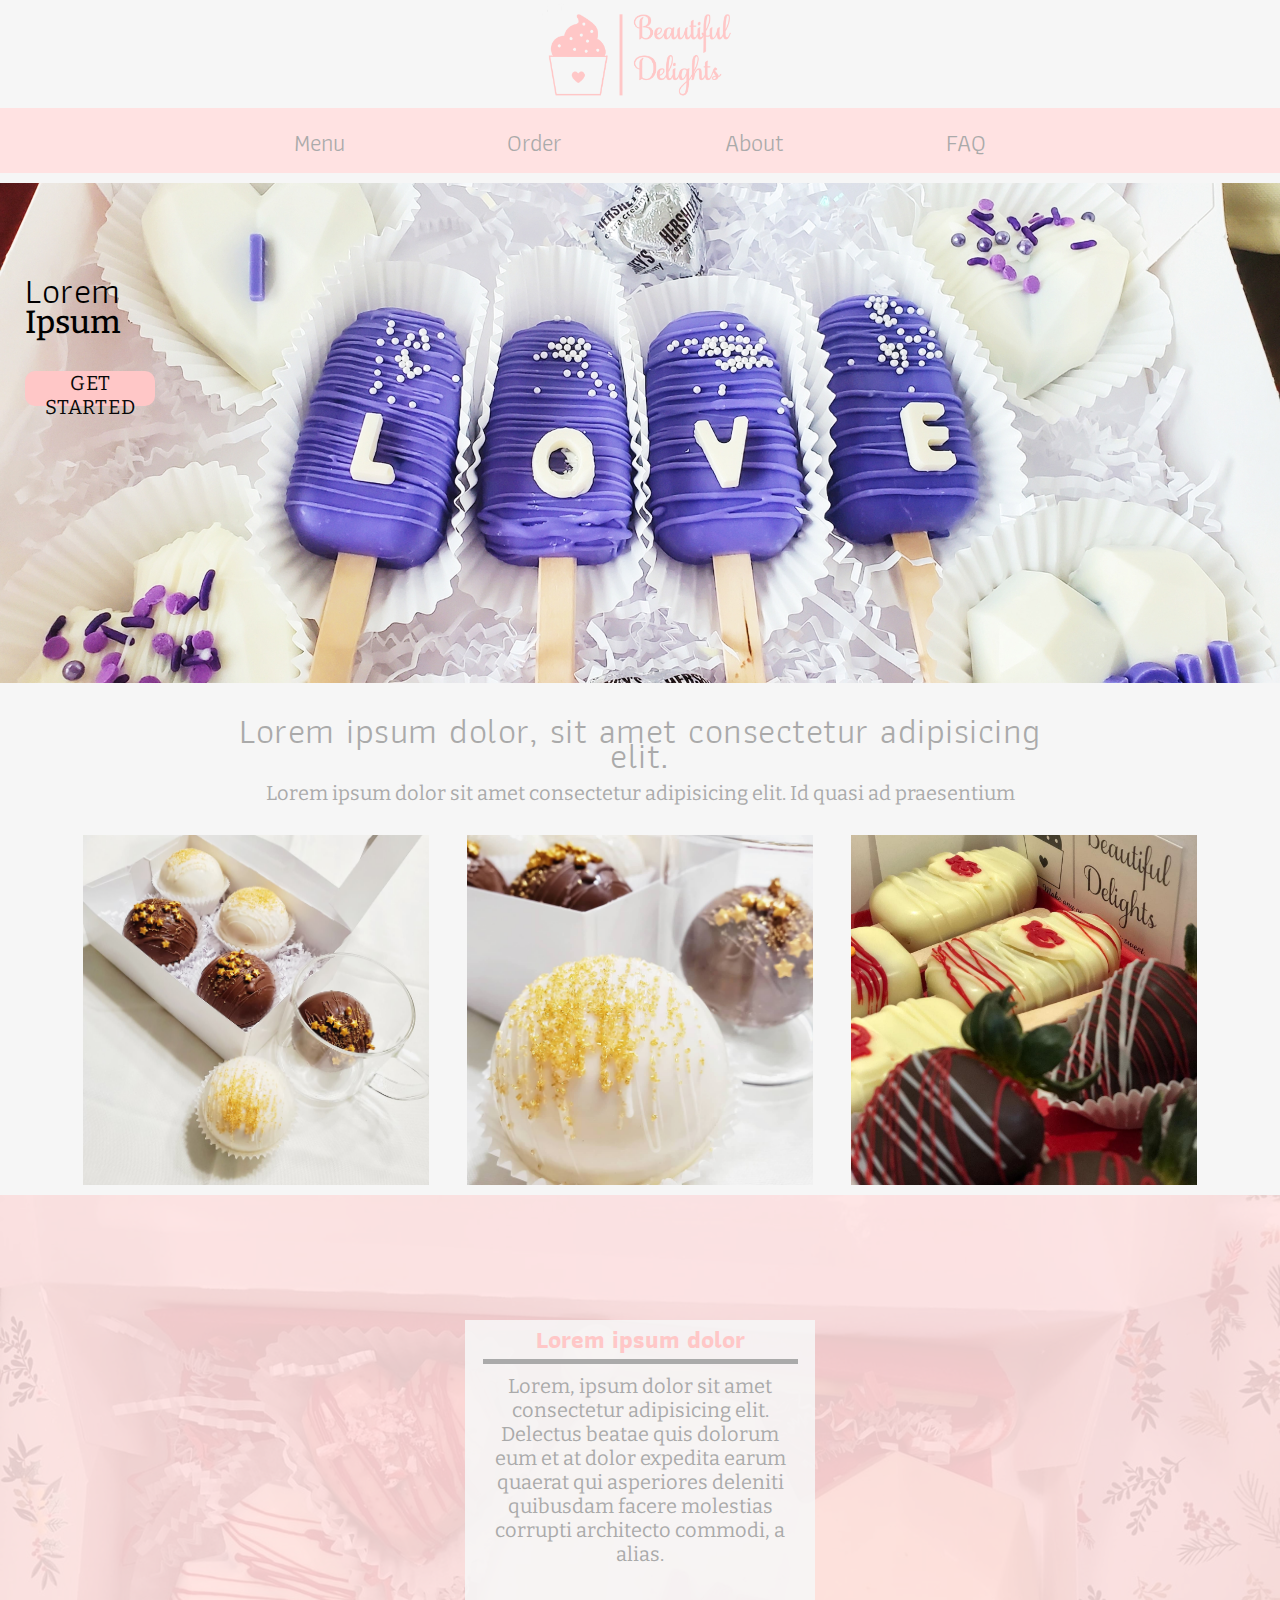
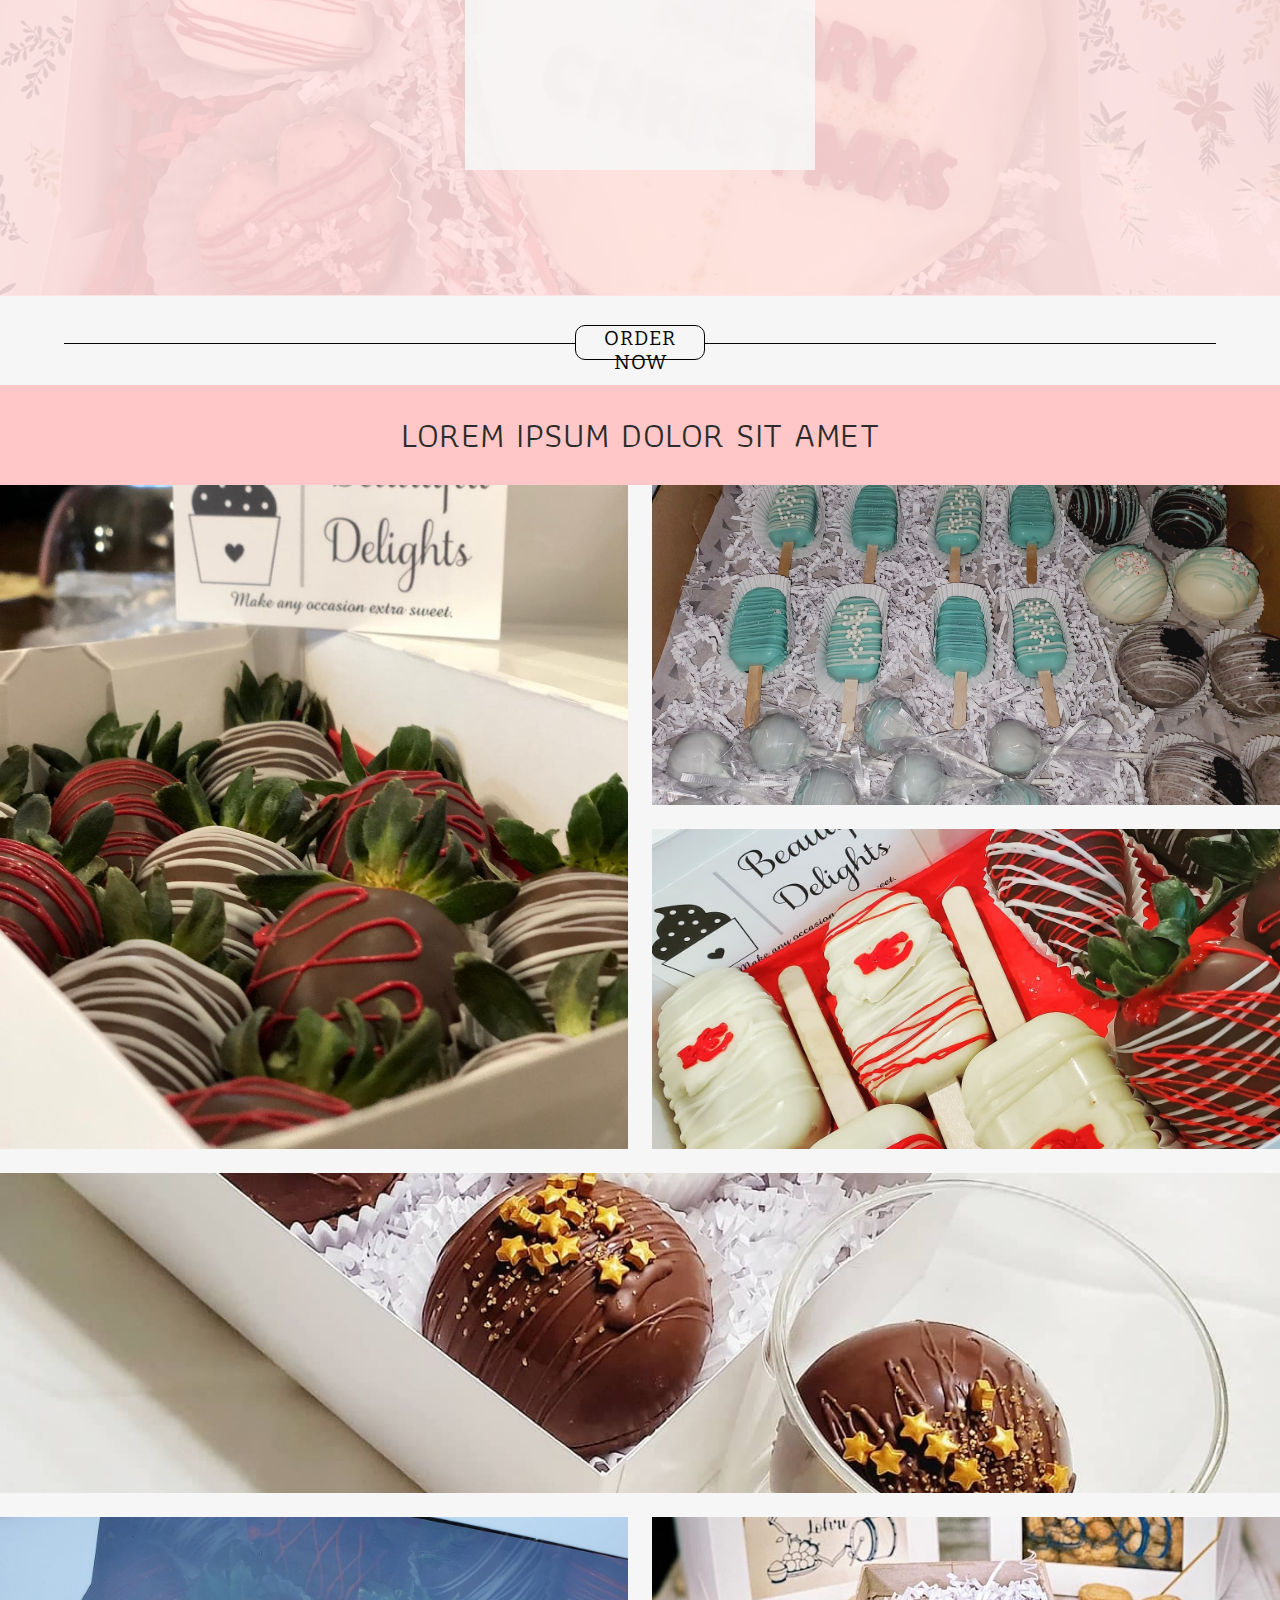
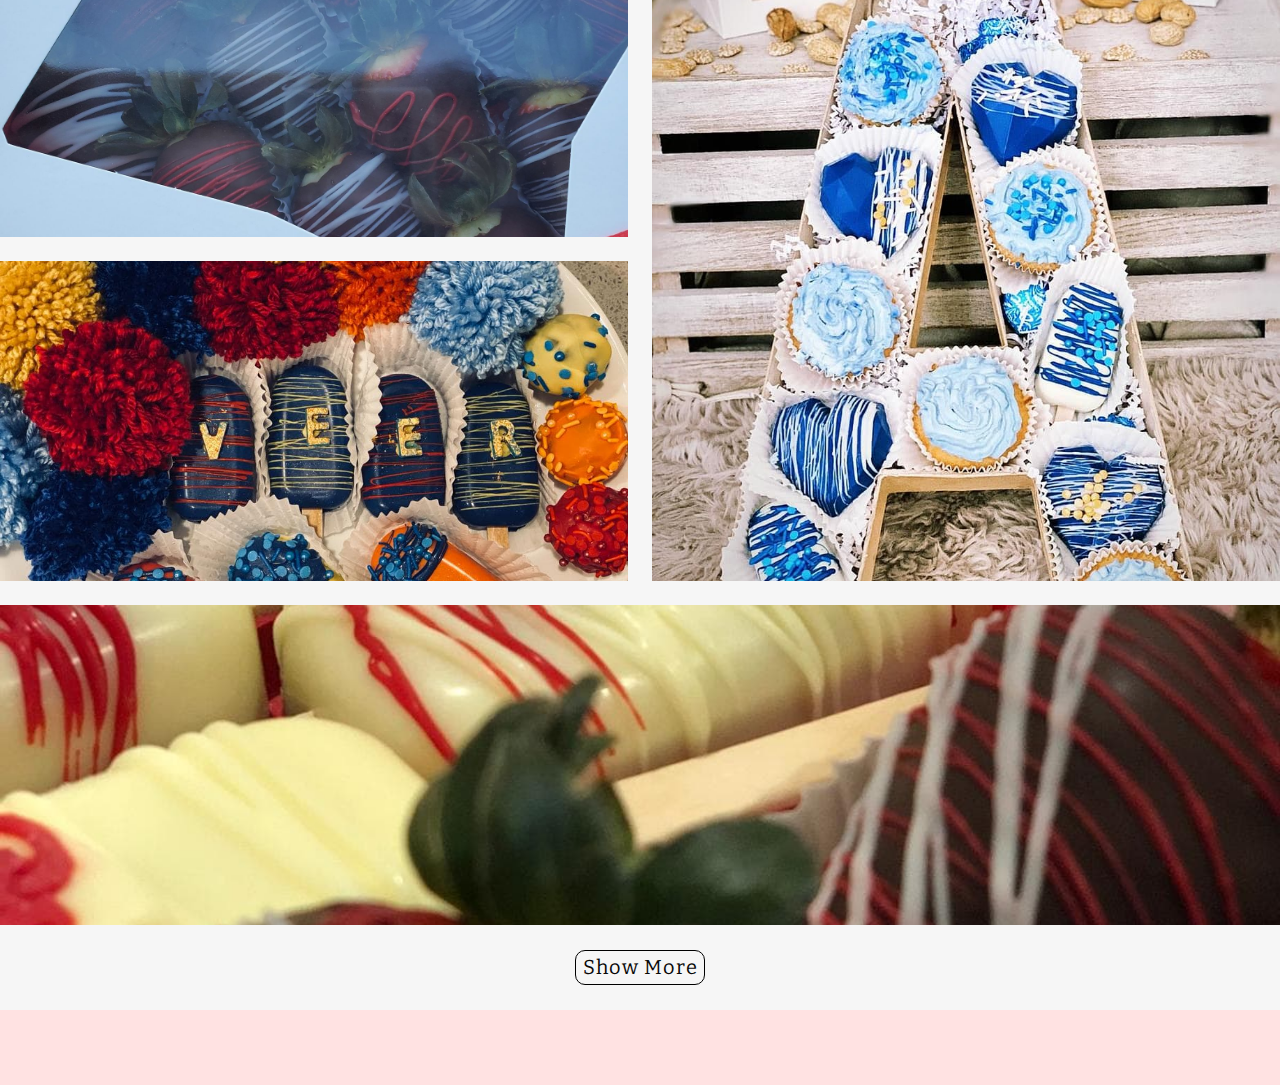
==== index.html @ 2992348a "gallery refactor" ====
<!DOCTYPE html>
<html lang="en">
<head>
    <meta charset="UTF-8">
    <meta http-equiv="X-UA-Compatible" content="IE=edge">
    <meta name="viewport" content="width=device-width, initial-scale=1.0">
    <link rel="preconnect" href="https://fonts.gstatic.com">
    <link
        href="https://fonts.googleapis.com/css2?family=Athiti:wght@300;400;500&family=Bitter:wght@300;400;500&display=swap"
        rel="stylesheet">
    <link rel="stylesheet" href="https://use.fontawesome.com/releases/v5.15.2/css/all.css"
        integrity="sha384-vSIIfh2YWi9wW0r9iZe7RJPrKwp6bG+s9QZMoITbCckVJqGCCRhc+ccxNcdpHuYu" crossorigin="anonymous">
    <link rel="stylesheet" href="style.css">
    <title>Beatiful Delights</title>
</head>
<body>
    <div class="container">
        <div class="nav">
            <div class="logo">
                <img class="logo_img" src="img/logo.png" alt="">
            </div>
            <ul class="menu_list">
                <li class="item"><i class="fas fa-home"></i></li>
                <li class="item"><a href="#">Menu</a></li>
                <li class="item"><a href="#">Order</a></li>
                <li class="item"><a href="#">About</a></li>
                <li class="item"><a href="#">FAQ</a></li>
                <li class="item"><a href="#"><i class="fab fa-instagram"></i></a></li>               
            </ul>
            <div class="hamburger_btn">
                <div class="top_line"></div>
                <div class="middle_line"></div>
                <div class="bottom_line"></div>
            </div>
        </div>
        <div class="showcase">
            <h3>Lorem</h3>
            <h1>Ipsum</h1>
            <div class="btn"> <p> GET STARTED</p></div>
        </div>

        <div class="main_page">
            <div class="head"><h3>Lorem ipsum dolor, sit amet consectetur adipisicing elit. </h3></div>
            <div class="content"><p>Lorem ipsum dolor sit amet consectetur adipisicing elit. Id quasi ad praesentium </p></div>
            
            
        </div>

        <div class="thumbnails">
            <div class="left"></div>
            <div class="center"></div>
            <div class="right"></div>
        </div>
        <div class="reviews">
            <div class="color_bkg">
                <div class="card">
                    <h2>Lorem ipsum dolor </h2>
                    <div class="line"></div>
                    <p>Lorem, ipsum dolor sit amet consectetur adipisicing elit. Delectus beatae quis dolorum eum et at dolor expedita earum quaerat qui asperiores deleniti quibusdam facere molestias corrupti architecto commodi, a alias.</p>
                </div>
            </div>
        </div>
        <div class="order">
            <div class="btn"><p>ORDER NOW</p></div>
            <div class="line_2"></div>
        </div>
        <div class="followme">
            <h3>LOREM IPSUM DOLOR SIT AMET</h3>
        </div>

        <div class="gallery">

            <a href="/img/BD_img11.jpg" class="img-1" target="blank" >
                
            </a>
            <a href="/img/BD_img12.jpg" class="img-2" target="blank" >
                
            </a>
            <a href="/img/BD_img13.jpg" class="img-3" target="blank" >
                
            </a>
            <a href="/img/BD_img14.jpg" class="img-4" target="blank" >
                
            </a>
            <a href="/img/BD_img15.jpg" class="img-5" target="blank" >
                
            </a>
            <a href="/img/BD_img16.jpg" class="img-6" target="blank" >
                
            </a>
            <a href="/img/BD_img17.jpg" class="img-7" target="blank" >
                
            </a>
            <a href="/img/BD_img18.jpg" class="img-8" target="blank" >
                
            </a>
            <!-- <img class="img-container" src="./img/BD_img11.jpg" alt="">
            <img class="img-container" src="./img/BD_img12.jpg" alt="">
            <img class="img-container" src="./img/BD_img13.jpg" alt="">
            <img class="img-container" src="./img/BD_img14.jpg" alt="">
            <img class="img-container" src="./img/BD_img15.jpg" alt="">
            <img class="img-container" src="./img/BD_img16.jpg" alt="">
            <img class="img-container" src="./img/BD_img17.jpg" alt="">
            <img class="img-container" src="./img/BD_img18.jpg" alt=""> -->

            
        </div>

        <div class="show">
            <div class="btn">
                <p>Show More</p>
            </div>
        </div>

        <div class="footer">
            <div class="footer_wrap">
                <p><i class="fab fa-instagram"></i></p>
                <p><i class="fab fa-facebook-f"></i></p>
                <p><i class="fas fa-mobile-alt"></i></p>
                <p><i class="far fa-envelope"></i></p>

            </div>
            
        </div>
        
    </div>
    <script src="app.js"></script>
</body>
</html>
---- style.css ----
/* color palet #f6f6f6 #ffe2e2 #ffc7c7 #AAAAAA */

* {
  padding: 0;
  margin: 0;
  box-sizing: border-box;
  font-family: "Athiti", sans-serif;
}
body {
  overflow-y: auto;
}
h3 {
  font-weight: 400;
  font-size: 1.25em;
  line-height: 25px;
  color: #aaaaaa;
  letter-spacing: 0.5px;
}
p {
  font-family: "Bitter", serif;
  margin: 5px;
  font-size: 0.9em;
  color: #aaaaaa;
}
i {
  font-size: 1.5em;
}
.container {
  display: flex;
  width: 100%;
  /* height: 100vh; */
  flex-direction: column;
  background: #f6f6f6;
}

.logo {
  /* background: #aaaaaa; */
  display: flex;
  justify-items: center;
  align-items: center;
}
.logo .logo_img {
  width: 50%;
  margin: auto;
}

.menu_list {
  display: flex;
  position: fixed;
  flex-direction: column;
  z-index: 99;
  top: 0;
  width: 100%;
  height: 100vh;
  background-color: #ffe2e2;
  align-items: center;
  padding: 50px;
  transform: translateY(-100%);
  transition: all 0.5s ease-in-out;
}

.menu_list.active {
  transform: translateY(0);
}
.item {
  margin: auto;
  list-style: none;
  font-size: 2em;
}

.item a {
  text-decoration: none;
  color: #aaaaaa;
}
.hamburger_btn {
  position: absolute;
  z-index: 100;
  top: 35px;
  right: 10px;
}

.hamburger_btn div {
  width: 25px;
  height: 2px;
  background: #ffc7c7;
  margin: 5px;
  transition: all 0.5s ease-in-out;
}

/* burger button animation */

.hamburger_btn.open .middle_line {
  transform: translateX(-25px);
  background-color: transparent;
}

.hamburger_btn.open .top_line {
  transform: rotate(45deg) translate(10px);
}

.hamburger_btn.open .bottom_line {
  transform: rotate(-45deg) translate(10px);
}
.showcase {
  background: url(./img/MYXJ_20210127130048840_save.jpg) no-repeat center
    center/cover;
  height: 250px;
  margin-top: 10px;
  padding-left: 25px;
  padding-top: 95px;
}

.showcase h3 {
  color: black;
}
.showcase h1 {
  font-family: "Bitter", serif;
  font-weight: 500;
}

.btn {
  display: flex;
  align-items: center;
  justify-items: center;
  background: #ffc7c7;
  width: 130px;
  height: 35px;
  text-align: center;
  margin-top: 30px;
  border-radius: 10px;
}

.btn p {
  margin: auto;
  color: #080808;
  letter-spacing: 1px;
}
.head {
  margin: auto;
  margin-top: 25px;
}

.content {
  margin: 5px auto;
  /* margin-bottom: 7.5px; */
}
.main_page {
  color: #ffe2e2;
  text-align: center;
  width: 90%;
  display: flex;
  flex-direction: column;
  margin: 10px auto;
}
.thumbnails {
  display: flex;
  width: 90%;
  margin: 10px auto;
}

.thumbnails div {
  width: 100px;
  height: 100px;
  /* background: black; */
  margin: auto;
}

.thumbnails .left {
  background: url(./img/BD_img21.jpg) no-repeat center center/cover;
}
.thumbnails .center {
  background: url(./img/BD_img22.jpg) no-repeat center center/cover;
}
.thumbnails .right {
  background: url(./img/BD_img18.jpg) no-repeat center center/cover;
}

.reviews {
  background: url(./img/BD_img9.jpg) no-repeat center center/cover;
  width: 100%;
  height: 45vh;
  /* position: absolute; */
  /* top: 600px; */
}
.color_bkg {
  background: #ffe2e2e3;
  height: 45vh;
  /* position: absolute; */
  display: flex;
  align-items: center;
  justify-items: center;
}

.card {
  background: #f6f6f6e3;
  text-align: center;
  width: 60%;
  margin: auto;
  color: #ffc7c7;
}
.card p {
  color: #aaaaaa;
  width: 85%;
  margin: 10px auto;
}

.line {
  margin: auto;
  background: #aaaaaa;
  height: 5px;
  width: 90%;
}

.order {
  display: flex;
  flex-direction: column;
  align-items: center;
  justify-items: center;
}

.order .btn {
  background-color: #f6f6f6;
  border: solid 1.5px;
  margin-bottom: 25px;
  z-index: 1;
}

.line_2 {
  height: 1.5px;
  width: 90%;
  background-color: #080808;
  position: absolute;
  margin-top: 48px;
}

.followme {
  background: #ffc7c7;
  height: 100px;
  display: flex;
  align-items: center;
}

.followme h3 {
  color: #2c2c2c;
  margin: auto;
}

.gallery {
  display: grid;
  grid-template-columns: 1fr 1fr 1fr 1fr;
  grid-template-rows: auto;
  grid-template-areas:
    "img-1 img-1 img-2 img-2"
    "img-1 img-1 img-3 img-3"
    "img-4 img-4 img-4 img-4"
    "img-5 img-5 img-6 img-6"
    "img-7 img-7 img-6 img-6"
    "img-8 img-8 img-8 img-8";
  grid-gap: 1.5rem;
}
.gallery a {
  width: 100%;
  height: 20rem;
  background-position: center;
  background-repeat: no-repeat;
  background-size: cover;
  position: relative;
  display: flex;
  align-items: center;
  text-decoration: none;
  color: #ffe2e2;
}
.gallery a i {
  /* color: rgba(255, 255, 255, 0.6); */
  font-size: 3rem;
  position: relative;
  z-index: 100;
  padding: 1rem 3rem;
}

.img-1 {
  grid-area: img-1;
  background-image: url(/img/BD_img11.jpg);
  min-height: 41.5rem;
}
.img-2 {
  grid-area: img-2;
  background-image: url(/img/BD_img12.jpg);
}
.img-3 {
  grid-area: img-3;
  background-image: url(/img/BD_img13.jpg);
}
.img-4 {
  grid-area: img-4;
  background-image: url(/img/BD_img14.jpg);
}
.img-5 {
  grid-area: img-5;
  background-image: url(/img/BD_img15.jpg);
}
.img-6 {
  grid-area: img-6;
  background-image: url(/img/BD_img16.jpg);
  min-height: 41.5rem;
}
.img-7 {
  grid-area: img-7;
  background-image: url(/img/BD_img17.jpg);
}
.img-8 {
  grid-area: img-8;
  background-image: url(/img/BD_img18.jpg);
}

.show {
  display: flex;
}

.show .btn {
  margin: 25px auto;
  background-color: #f6f6f6;
  border: solid 1.5px;
  margin-bottom: 25px;
  z-index: 1;
}

.footer {
  background: #ffe2e2;
  height: 75px;
}

.footer_wrap {
  display: flex;
  justify-content: space-around;
  width: 50%;
  margin: 15px auto;
}

@media (min-width: 768px) {
  h3 {
    font-size: 2.245em;
  }
  p {
    font-size: 1.25em;
  }
  .hamburger_btn {
    display: none;
  }
  .menu_list {
    position: relative;
    flex-direction: row;
    transform: none;
    height: 15px;
    padding-top: 15px;
  }
  .item {
    font-size: 1.5em;
  }
  .showcase {
    height: 500px;
  }

  .showcase .btn {
    margin-bottom: 100px;
  }

  .head {
    width: 75%;
  }
  .content {
    width: 75%;
    margin-top: 7.5px;
  }

  .logo .logo_img {
    width: 200px;
  }

  .thumbnails div {
    width: 30%;
    height: 350px;
  }

  .card {
    width: 350px;
    height: 450px;
  }

  .reviews {
    height: 700px;
  }
  .color_bkg {
    height: 701px;
  }
  .gallery > * {
    flex: 1 1 33%;
  }
}
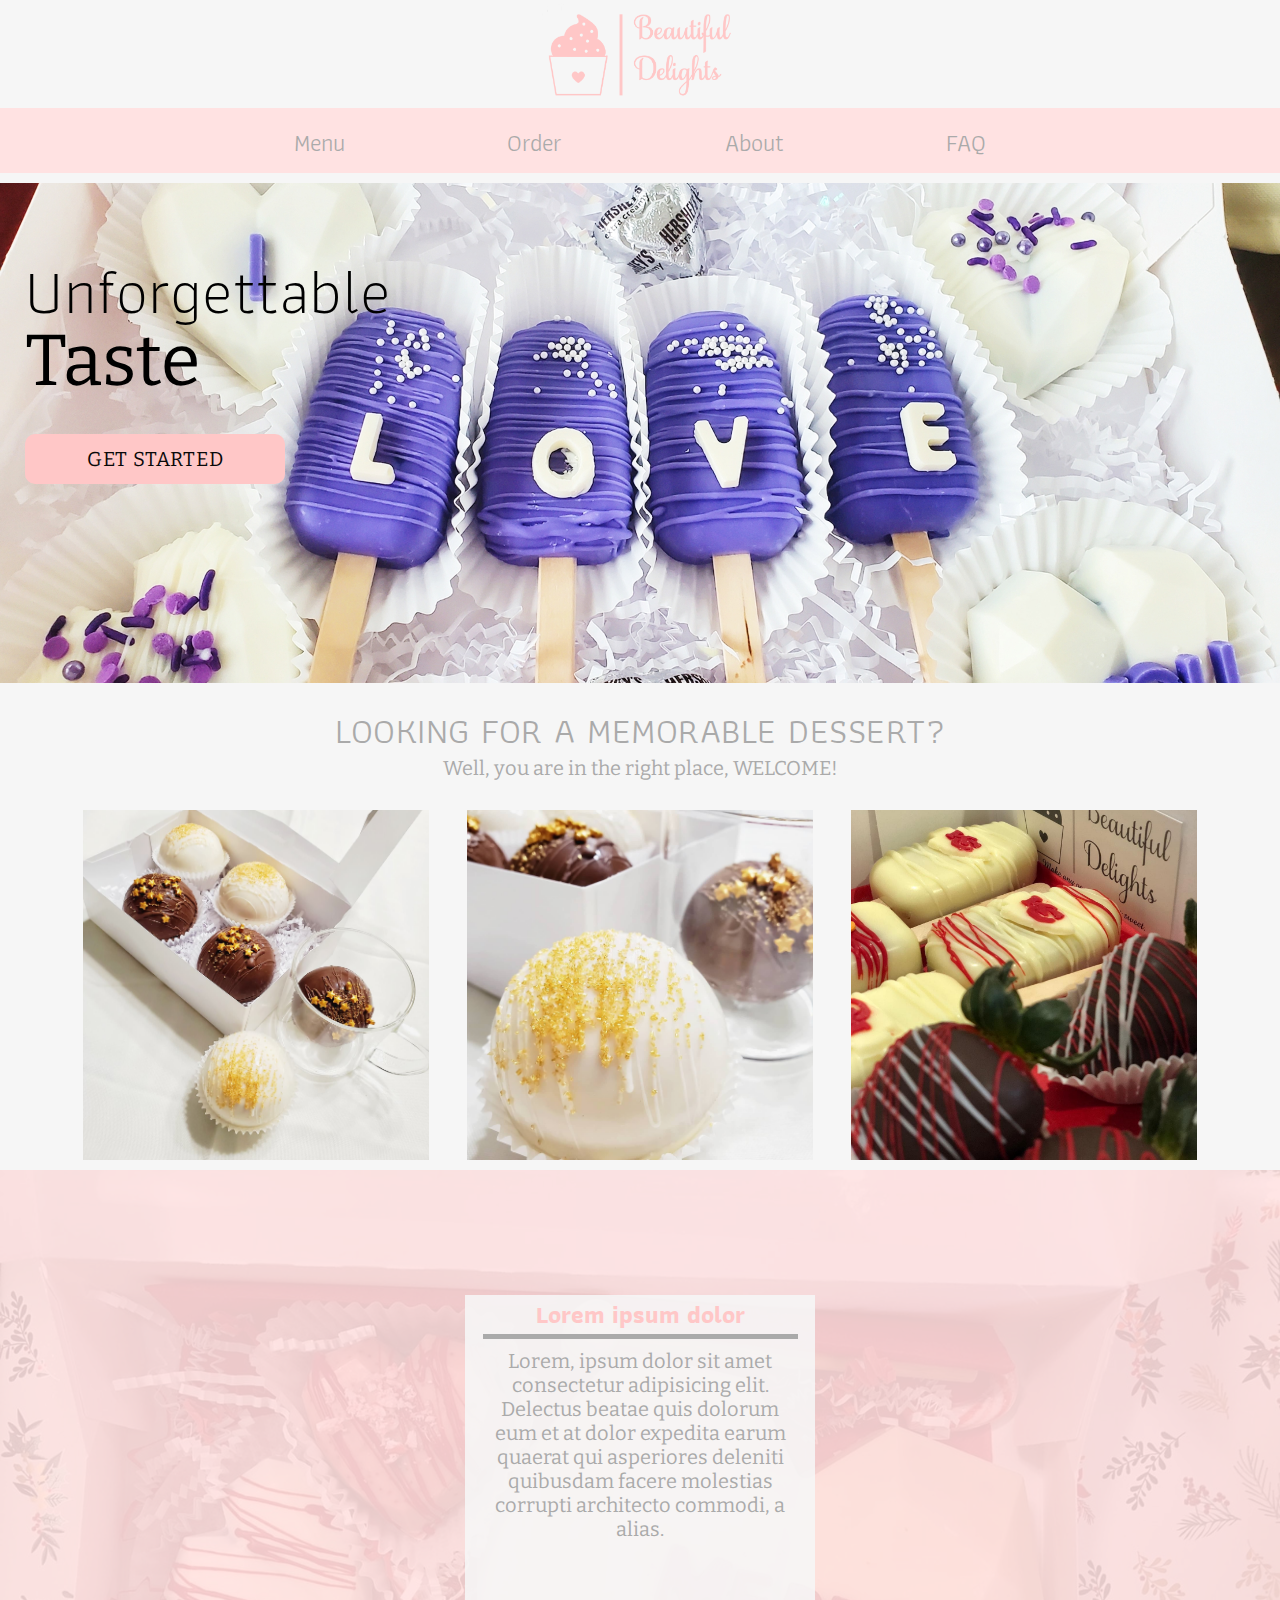
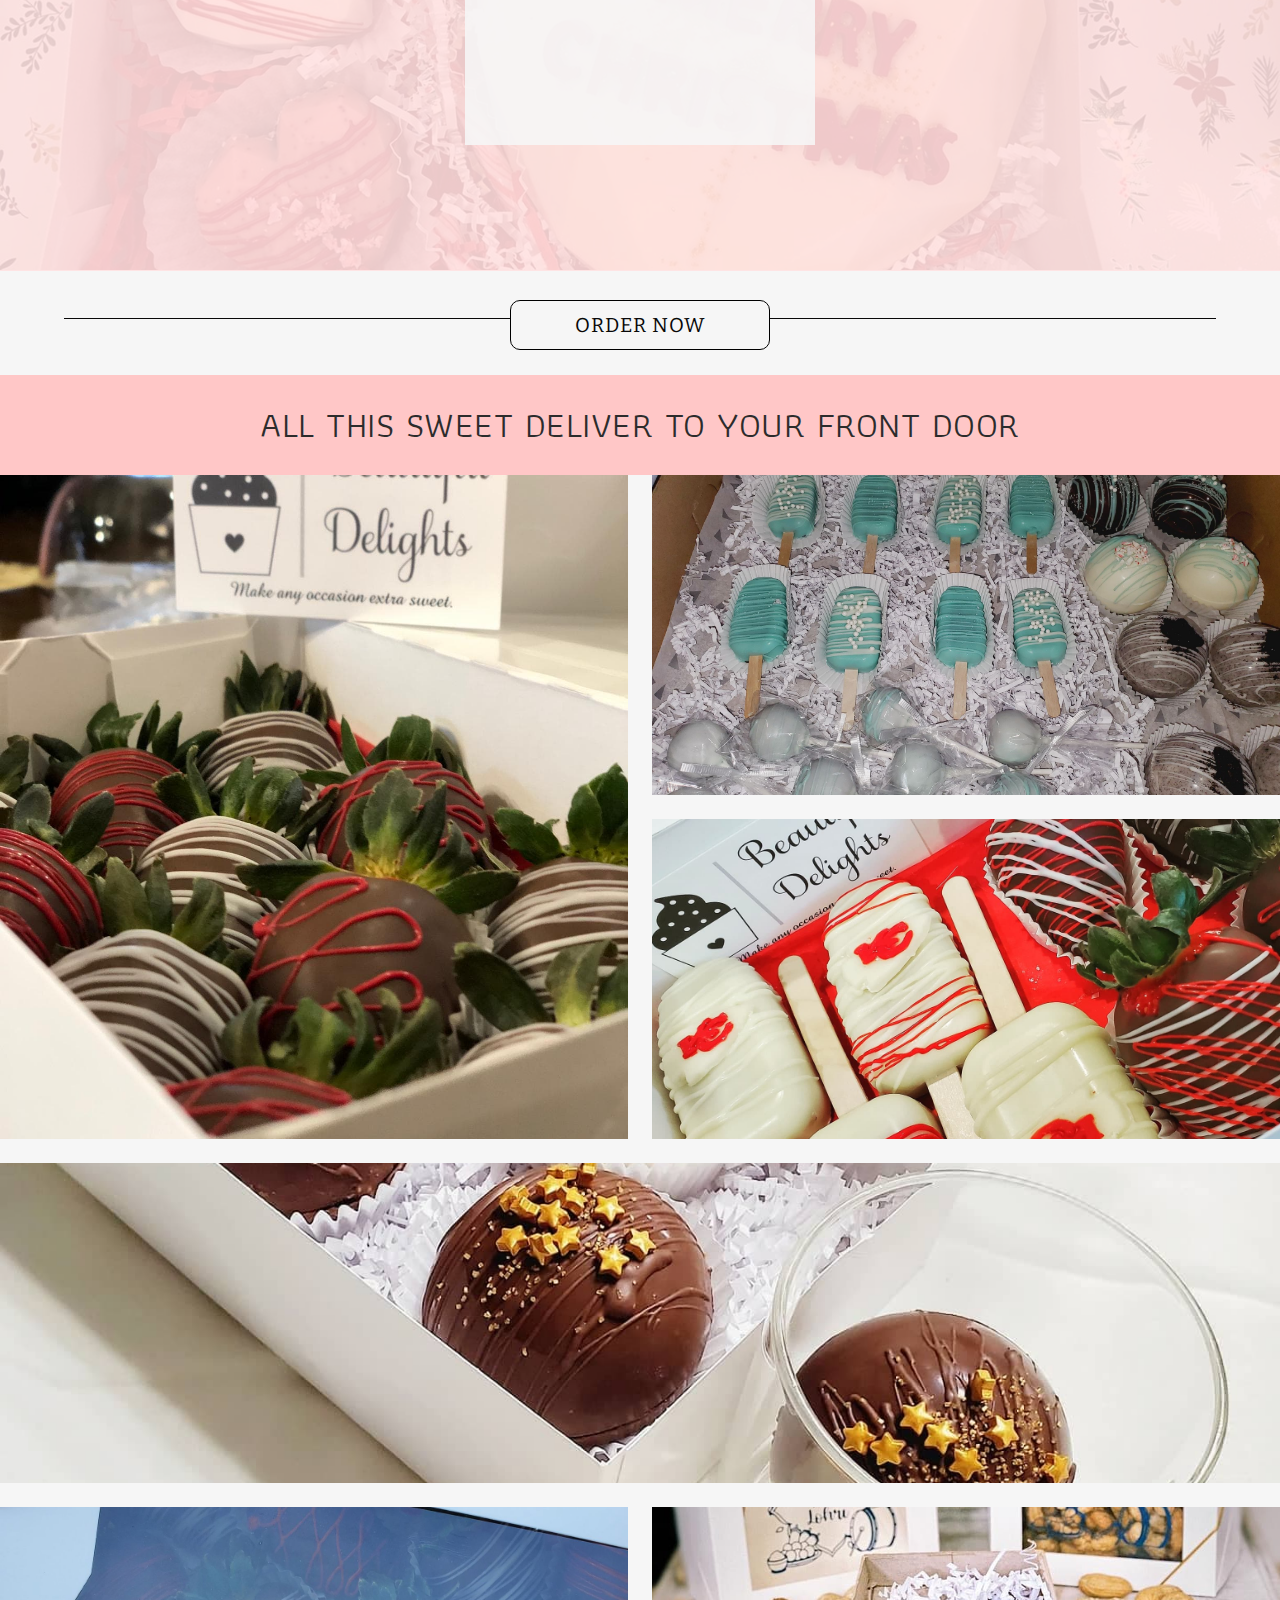
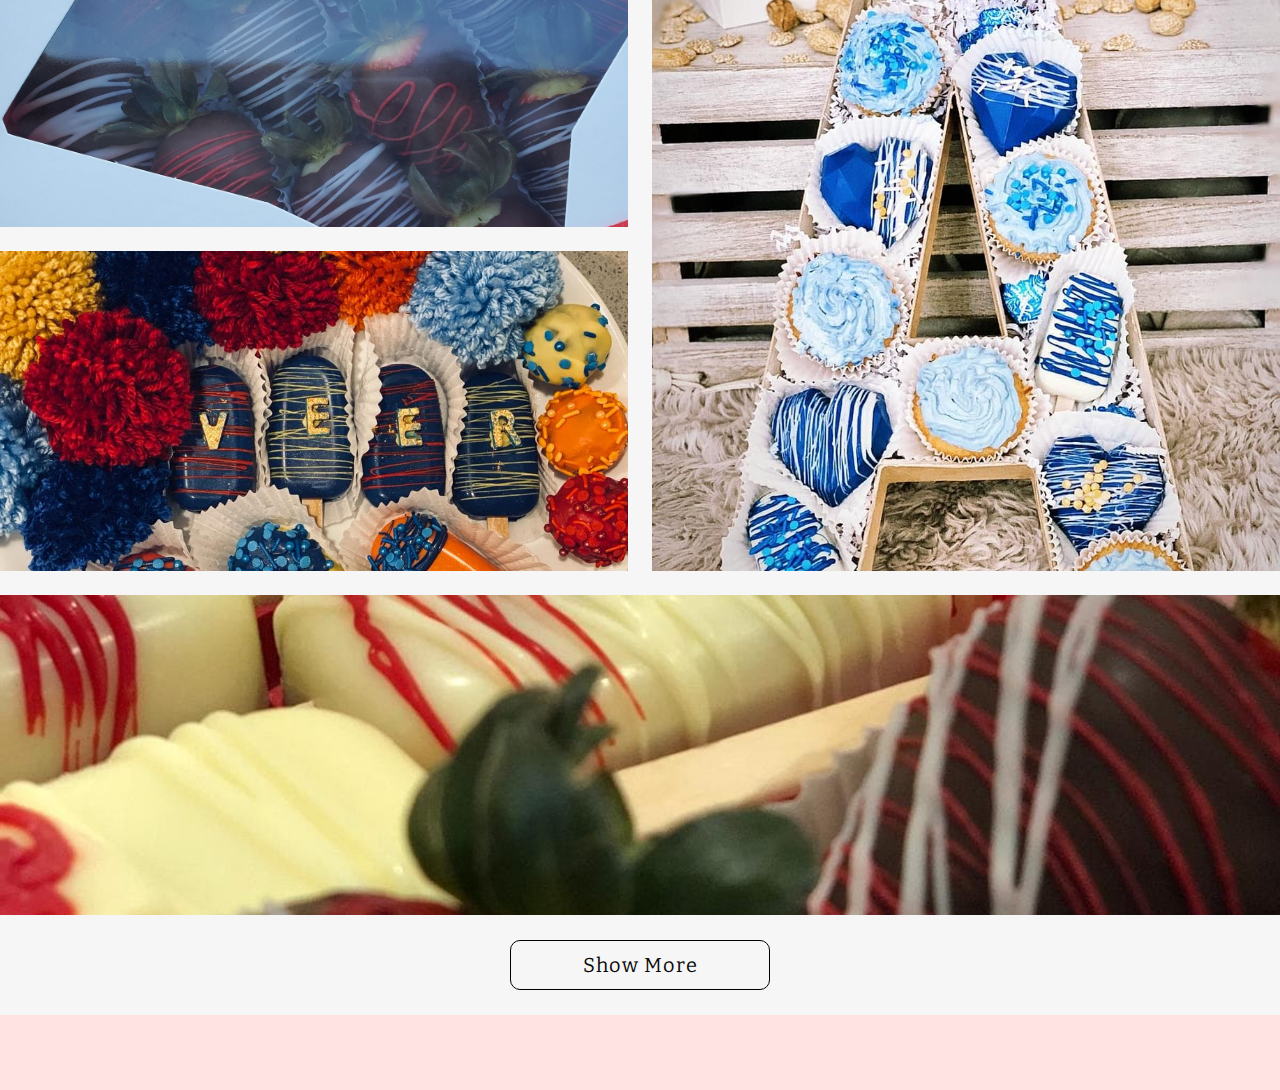
==== commit 12802522: "minor changes" ====
--- a/index.html
+++ b/index.html
@@ -34,14 +34,14 @@
             </div>
         </div>
         <div class="showcase">
-            <h3>Lorem</h3>
-            <h1>Ipsum</h1>
+            <h3>Unforgettable</h3>
+            <h1>Taste</h1>
             <div class="btn"> <p> GET STARTED</p></div>
         </div>
 
         <div class="main_page">
-            <div class="head"><h3>Lorem ipsum dolor, sit amet consectetur adipisicing elit. </h3></div>
-            <div class="content"><p>Lorem ipsum dolor sit amet consectetur adipisicing elit. Id quasi ad praesentium </p></div>
+            <div class="head"><h3>LOOKING FOR A MEMORABLE DESSERT?</h3></div>
+            <div class="content"><p>Well, you are in the right place, WELCOME! </p></div>
             
             
         </div>
@@ -65,7 +65,7 @@
             <div class="line_2"></div>
         </div>
         <div class="followme">
-            <h3>LOREM IPSUM DOLOR SIT AMET</h3>
+            <h3>ALL THIS SWEET DELIVER TO YOUR FRONT DOOR</h3>
         </div>
 
         <div class="gallery">
--- a/style.css
+++ b/style.css
@@ -128,6 +128,7 @@
   text-align: center;
   margin-top: 30px;
   border-radius: 10px;
+  cursor: pointer;
 }
 
 .btn p {
@@ -396,4 +397,17 @@
   .gallery > * {
     flex: 1 1 33%;
   }
-}
+  .showcase h3 {
+    font-size: 4em;
+    margin-bottom: 15px;
+    font-weight: 300;
+  }
+  .showcase h1 {
+    font-size: 4.5em;
+    font-weight: 400;
+  }
+  .btn {
+    width: 260px;
+    height: 50px;
+  }
+}
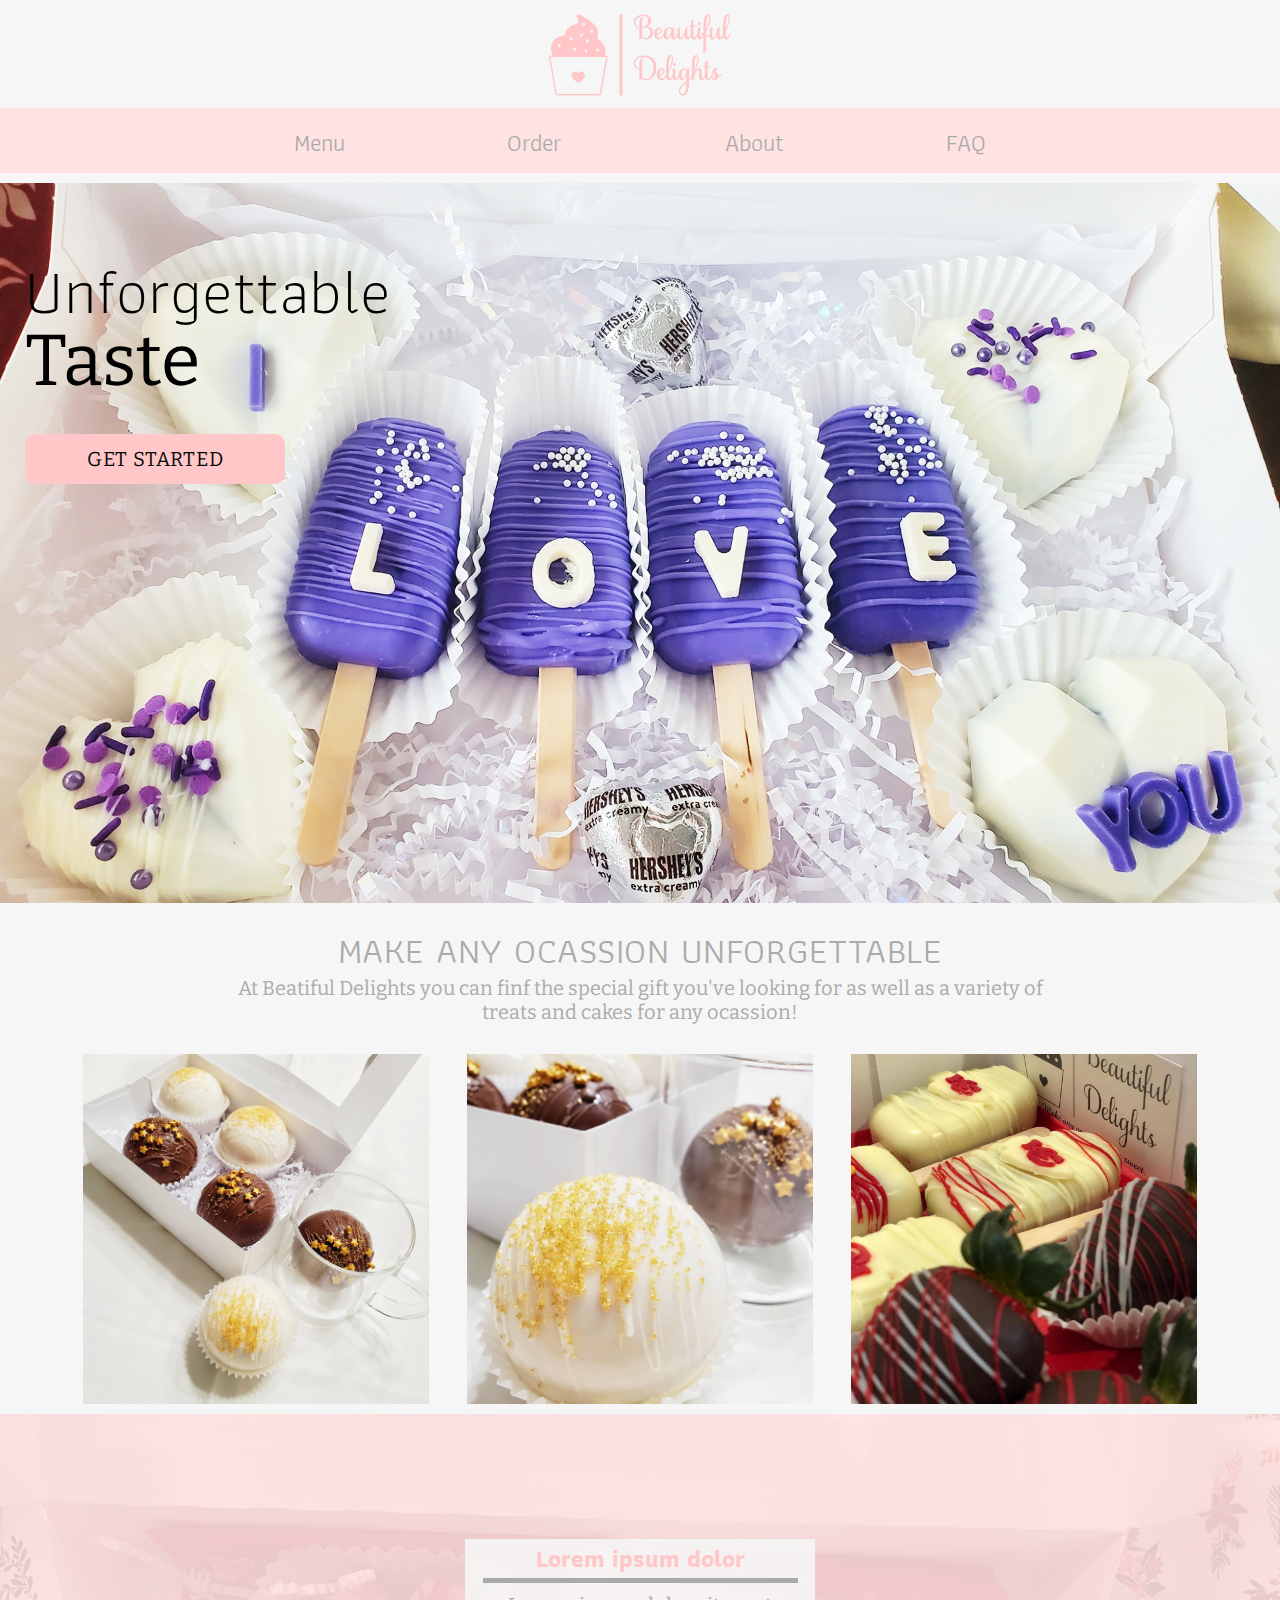
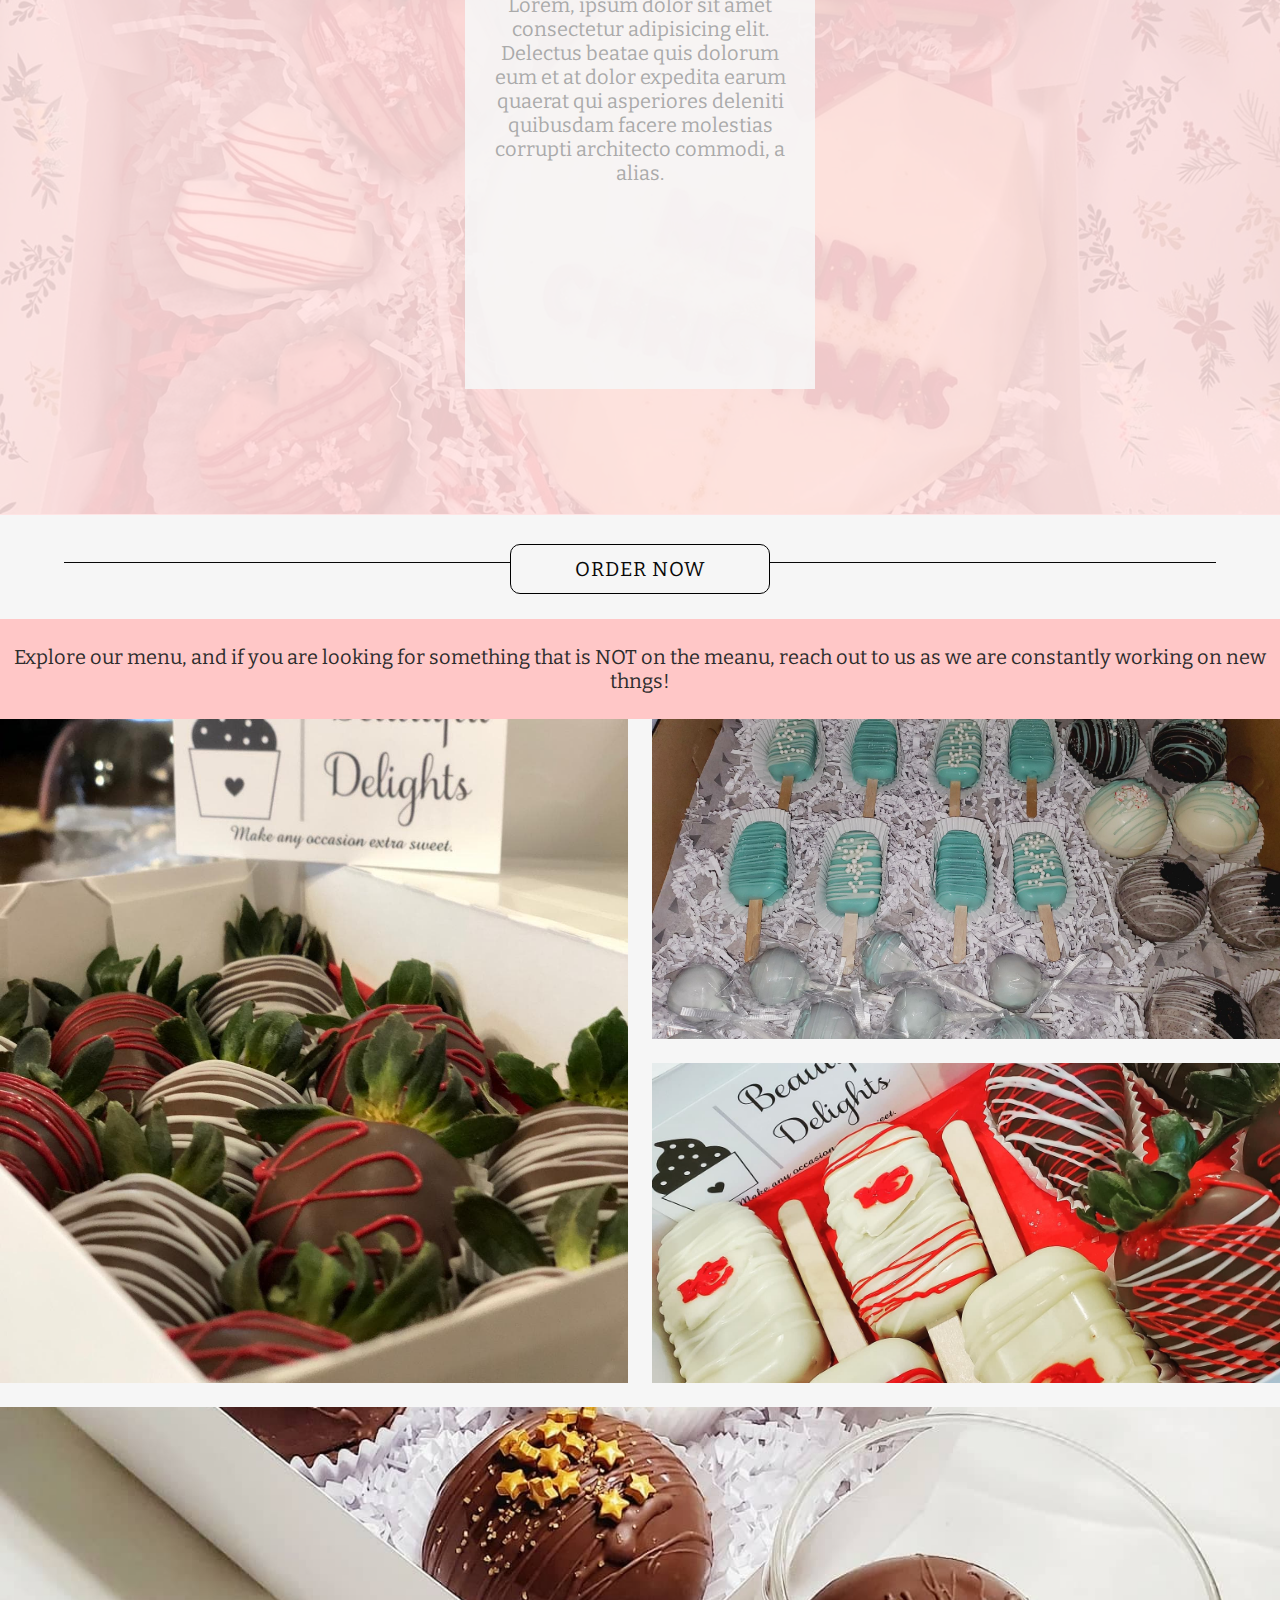
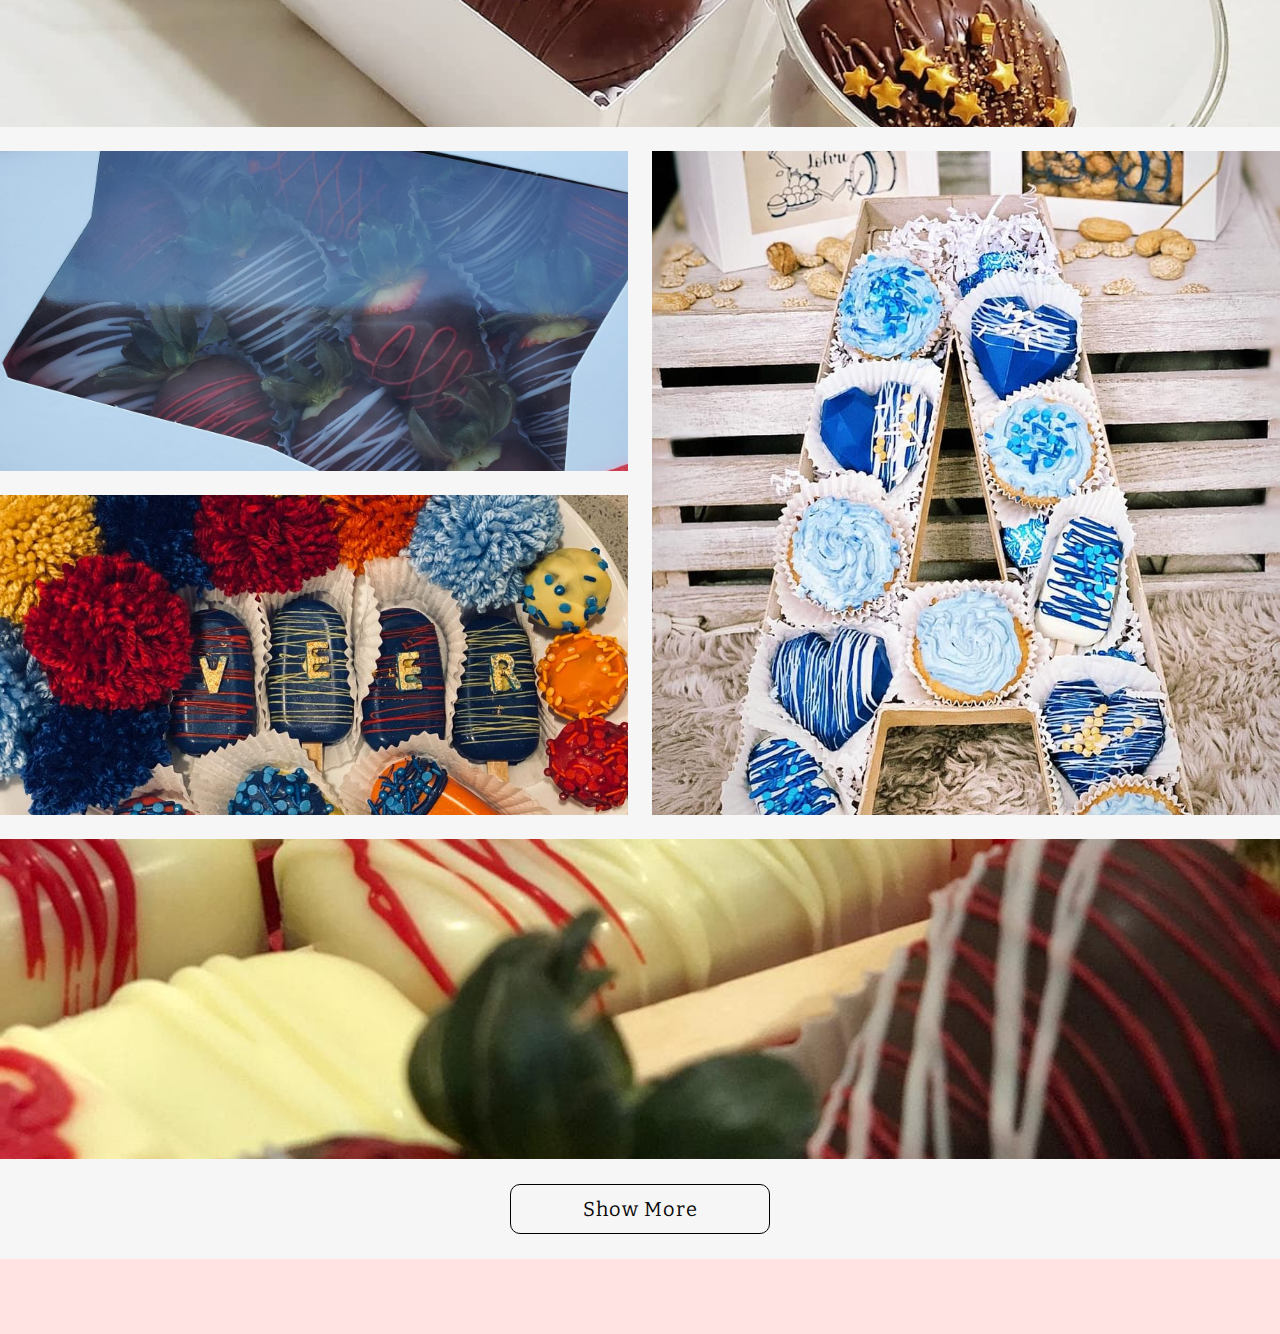
==== commit 37561989: "minor changes" ====
--- a/index.html
+++ b/index.html
@@ -40,8 +40,9 @@
         </div>
 
         <div class="main_page">
-            <div class="head"><h3>LOOKING FOR A MEMORABLE DESSERT?</h3></div>
-            <div class="content"><p>Well, you are in the right place, WELCOME! </p></div>
+            <div class="head"><h3>MAKE ANY OCASSION UNFORGETTABLE</h3></div>
+            <div class="content"><p>At Beatiful Delights you can finf the special gift you've looking 
+                for as well as a variety of treats and cakes for any ocassion! </p></div>
             
             
         </div>
@@ -65,7 +66,9 @@
             <div class="line_2"></div>
         </div>
         <div class="followme">
-            <h3>ALL THIS SWEET DELIVER TO YOUR FRONT DOOR</h3>
+            <p>Explore our menu, and if you are looking for something that is NOT on the meanu,
+                reach out to us as we are constantly working on new thngs!
+            </p>
         </div>
 
         <div class="gallery">
--- a/style.css
+++ b/style.css
@@ -241,9 +241,10 @@
   align-items: center;
 }
 
-.followme h3 {
+.followme p {
   color: #2c2c2c;
   margin: auto;
+  text-align: center;
 }
 
 .gallery {
@@ -359,7 +360,7 @@
     font-size: 1.5em;
   }
   .showcase {
-    height: 500px;
+    height: 80vh;
   }
 
   .showcase .btn {
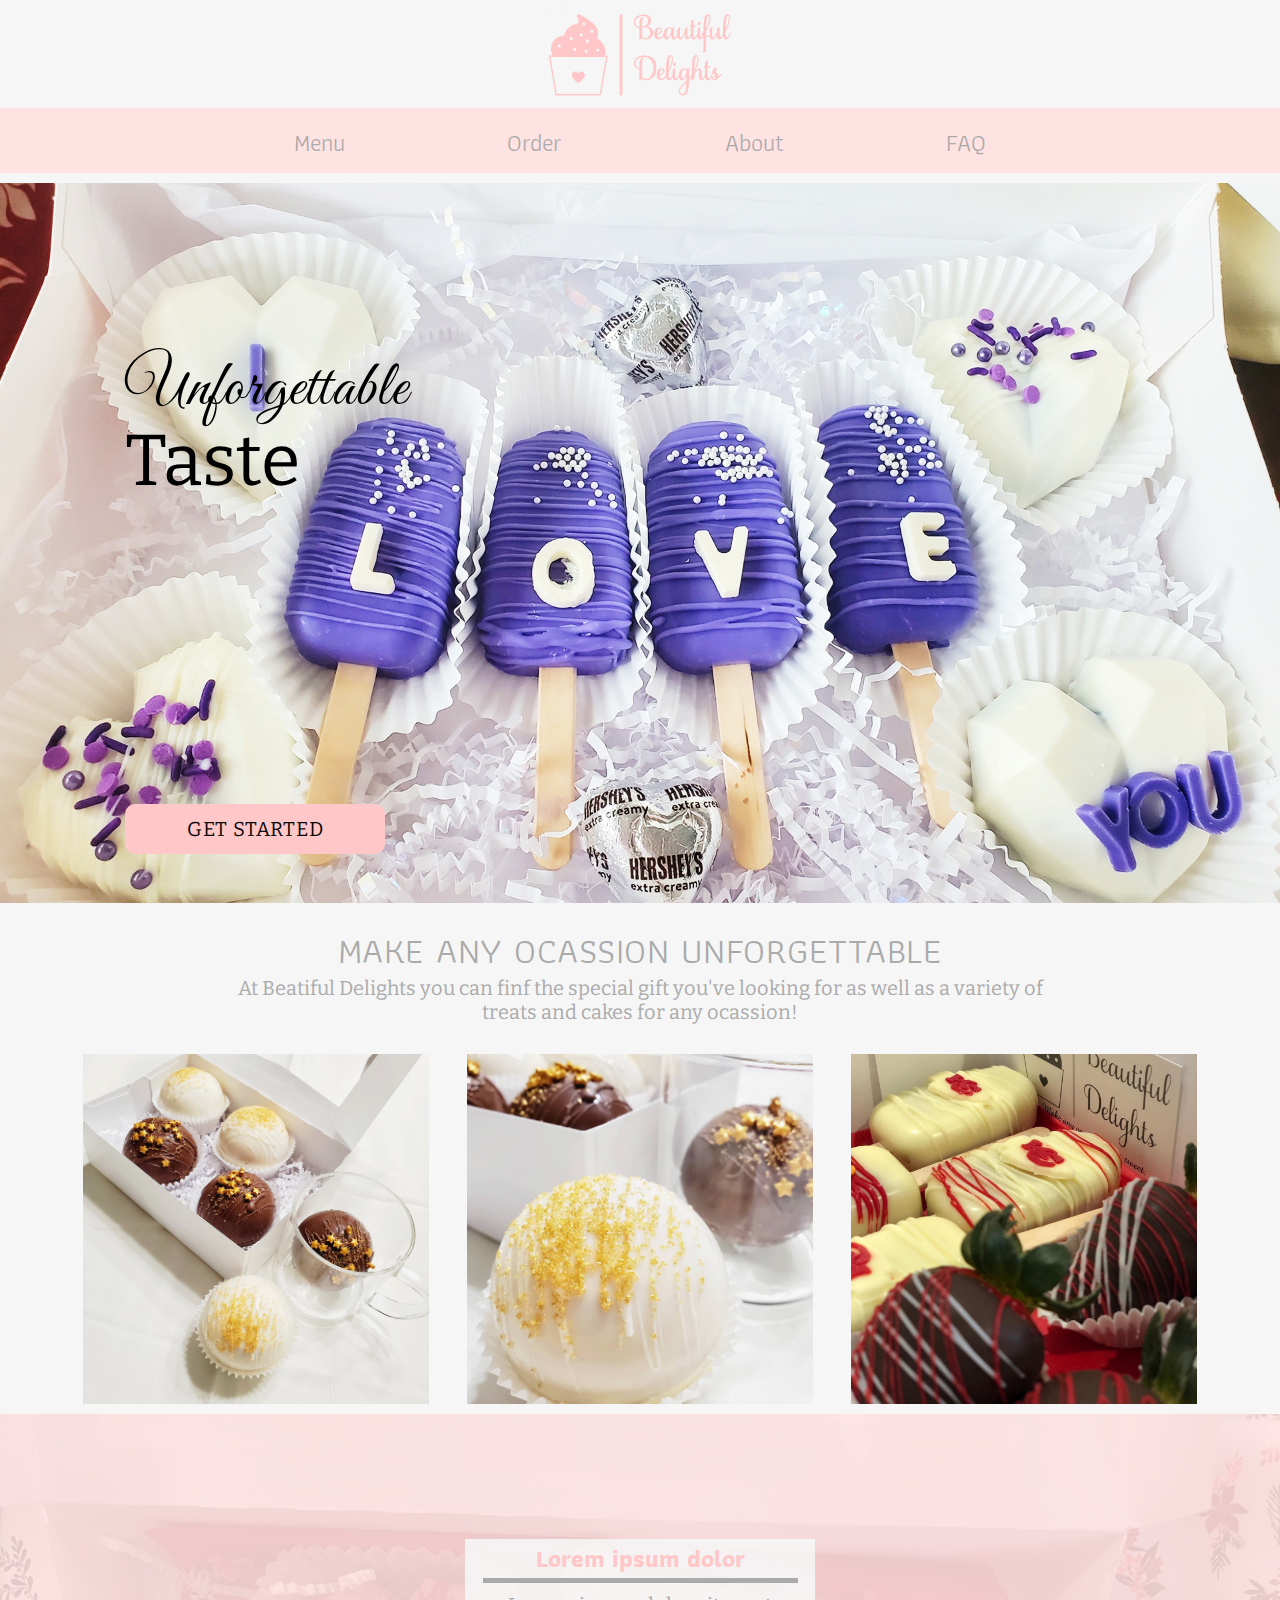
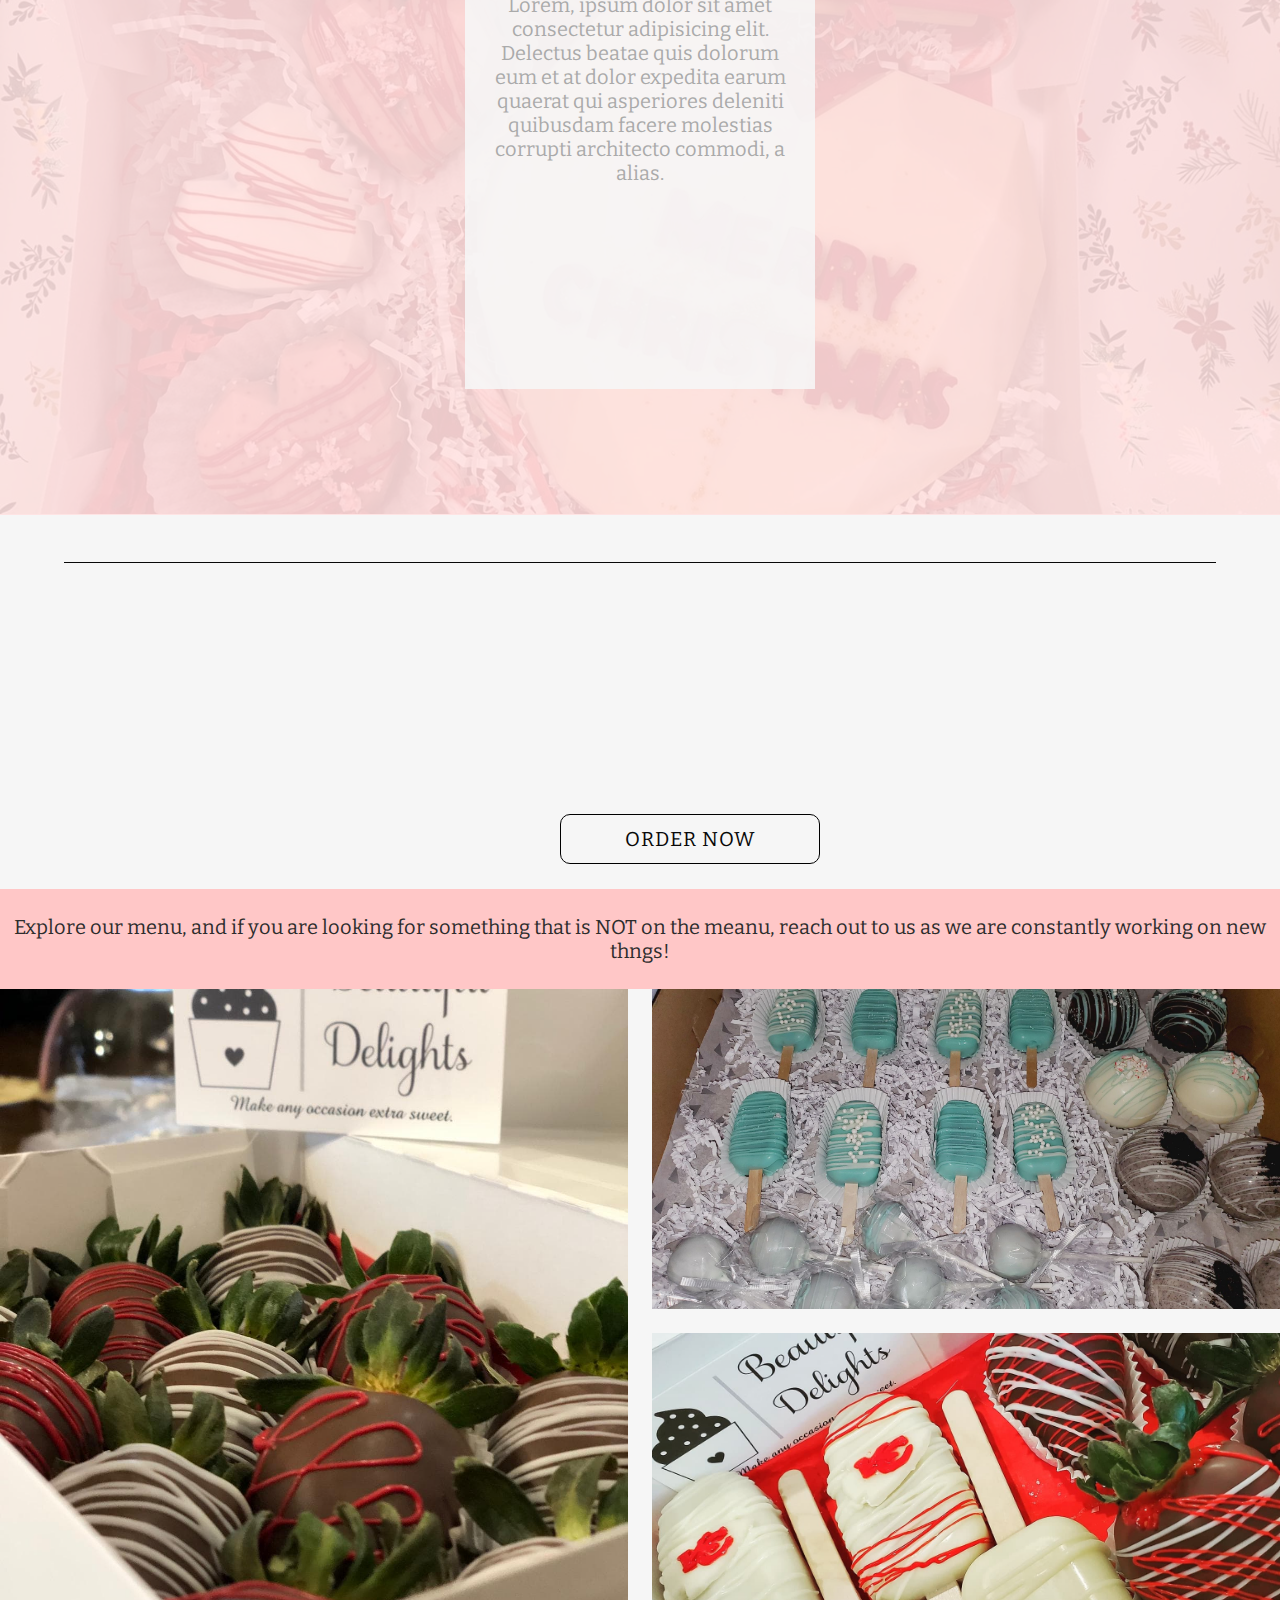
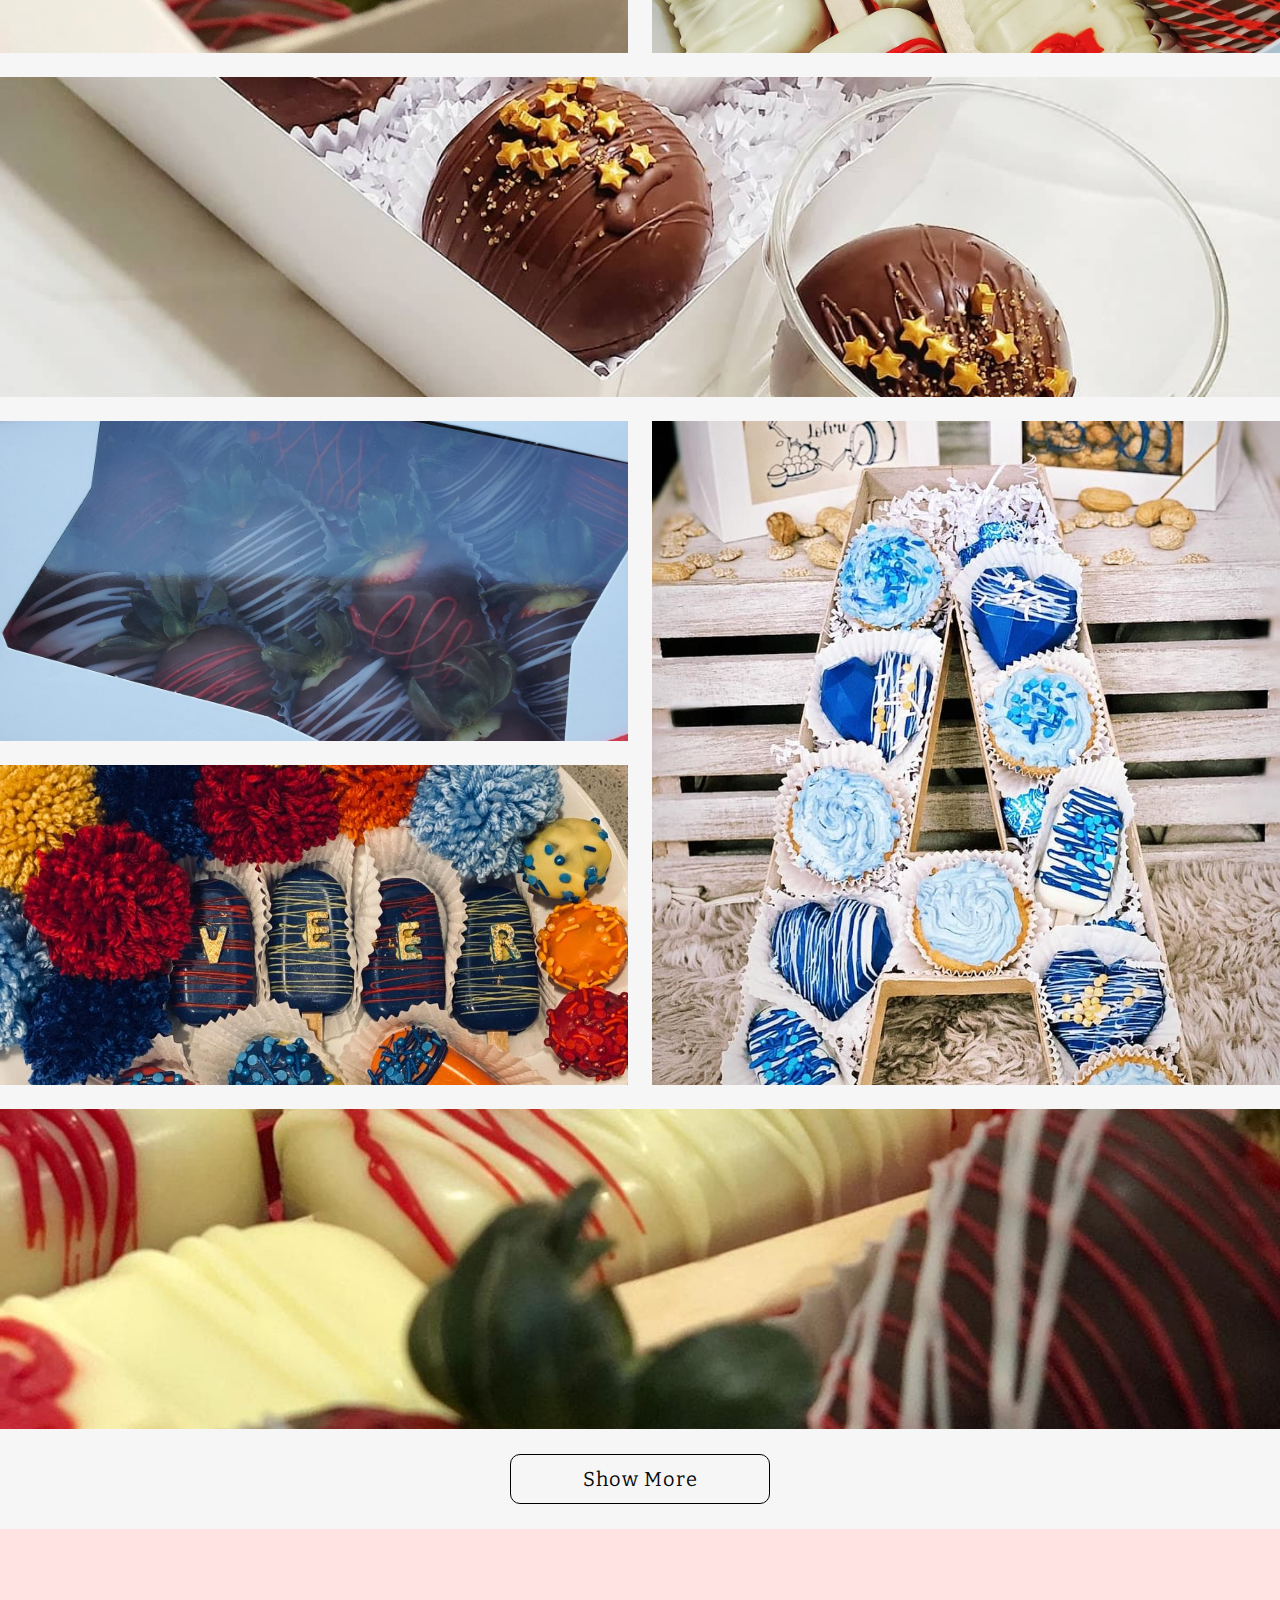
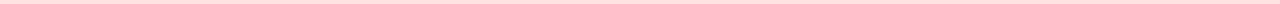
==== commit 33a945a6: "create files for the other pages of the site and a more elegant arrange of the showcase txt" ====
--- a/index.html
+++ b/index.html
@@ -8,6 +8,8 @@
     <link
         href="https://fonts.googleapis.com/css2?family=Athiti:wght@300;400;500&family=Bitter:wght@300;400;500&display=swap"
         rel="stylesheet">
+        <link rel="preconnect" href="https://fonts.gstatic.com">
+        <link href="https://fonts.googleapis.com/css2?family=Great+Vibes&display=swap" rel="stylesheet">
     <link rel="stylesheet" href="https://use.fontawesome.com/releases/v5.15.2/css/all.css"
         integrity="sha384-vSIIfh2YWi9wW0r9iZe7RJPrKwp6bG+s9QZMoITbCckVJqGCCRhc+ccxNcdpHuYu" crossorigin="anonymous">
     <link rel="stylesheet" href="style.css">
@@ -21,10 +23,10 @@
             </div>
             <ul class="menu_list">
                 <li class="item"><i class="fas fa-home"></i></li>
-                <li class="item"><a href="#">Menu</a></li>
-                <li class="item"><a href="#">Order</a></li>
-                <li class="item"><a href="#">About</a></li>
-                <li class="item"><a href="#">FAQ</a></li>
+                <li class="item"><a href="./menu.html">Menu</a></li>
+                <li class="item"><a href="./order.html">Order</a></li>
+                <li class="item"><a href="./about.html">About</a></li>
+                <li class="item"><a href="./FAQ.html">FAQ</a></li>
                 <li class="item"><a href="#"><i class="fab fa-instagram"></i></a></li>               
             </ul>
             <div class="hamburger_btn">
@@ -34,9 +36,14 @@
             </div>
         </div>
         <div class="showcase">
-            <h3>Unforgettable</h3>
-            <h1>Taste</h1>
-            <div class="btn"> <p> GET STARTED</p></div>
+            <div class="showcase_content">
+                <h3 class="top_banner">Unforgettable</h3>
+                <h1 class="bottom_banner">Taste</h1>
+                <div class="btn">
+                    <p> GET STARTED</p>
+                </div>
+            </div>
+           
         </div>
 
         <div class="main_page">
--- a/style.css
+++ b/style.css
@@ -25,6 +25,23 @@
 i {
   font-size: 1.5em;
 }
+.temp {
+  display: flex;
+  margin: auto;
+  background-color: white;
+  width: 100%;
+  flex-direction: column;
+}
+
+.temp .top_banner {
+  margin: auto;
+  margin-top: 150px;
+  margin-bottom: 50px;
+  font-size: 2.5em;
+  font-family: "Great Vibes", cursive;
+  color: #080808;
+}
+
 .container {
   display: flex;
   width: 100%;
@@ -104,21 +121,36 @@
 .showcase {
   background: url(./img/MYXJ_20210127130048840_save.jpg) no-repeat center
     center/cover;
-  height: 250px;
+  height: 60vh;
   margin-top: 10px;
   padding-left: 25px;
   padding-top: 95px;
 }
-
+.showcase_content {
+  position: absolute;
+}
 .showcase h3 {
   color: black;
-}
+  font-family: "Great Vibes", cursive;
+  font-size: 1.5em;
+}
+
 .showcase h1 {
   font-family: "Bitter", serif;
   font-weight: 500;
 }
+.top_banner {
+  margin-left: 5px;
+  margin-top: 2px;
+}
+.bottom_banner {
+  margin-top: 5 px;
+  margin-left: 5px;
+  margin-bottom: 100px;
+}
 
 .btn {
+  margin-left: 5px;
   display: flex;
   align-items: center;
   justify-items: center;
@@ -407,7 +439,15 @@
     font-size: 4.5em;
     font-weight: 400;
   }
+  .top_banner {
+    margin: 100px;
+  }
+  .bottom_banner {
+    margin-left: 100px;
+  }
   .btn {
+    margin-top: 300px;
+    margin-left: 100px;
     width: 260px;
     height: 50px;
   }
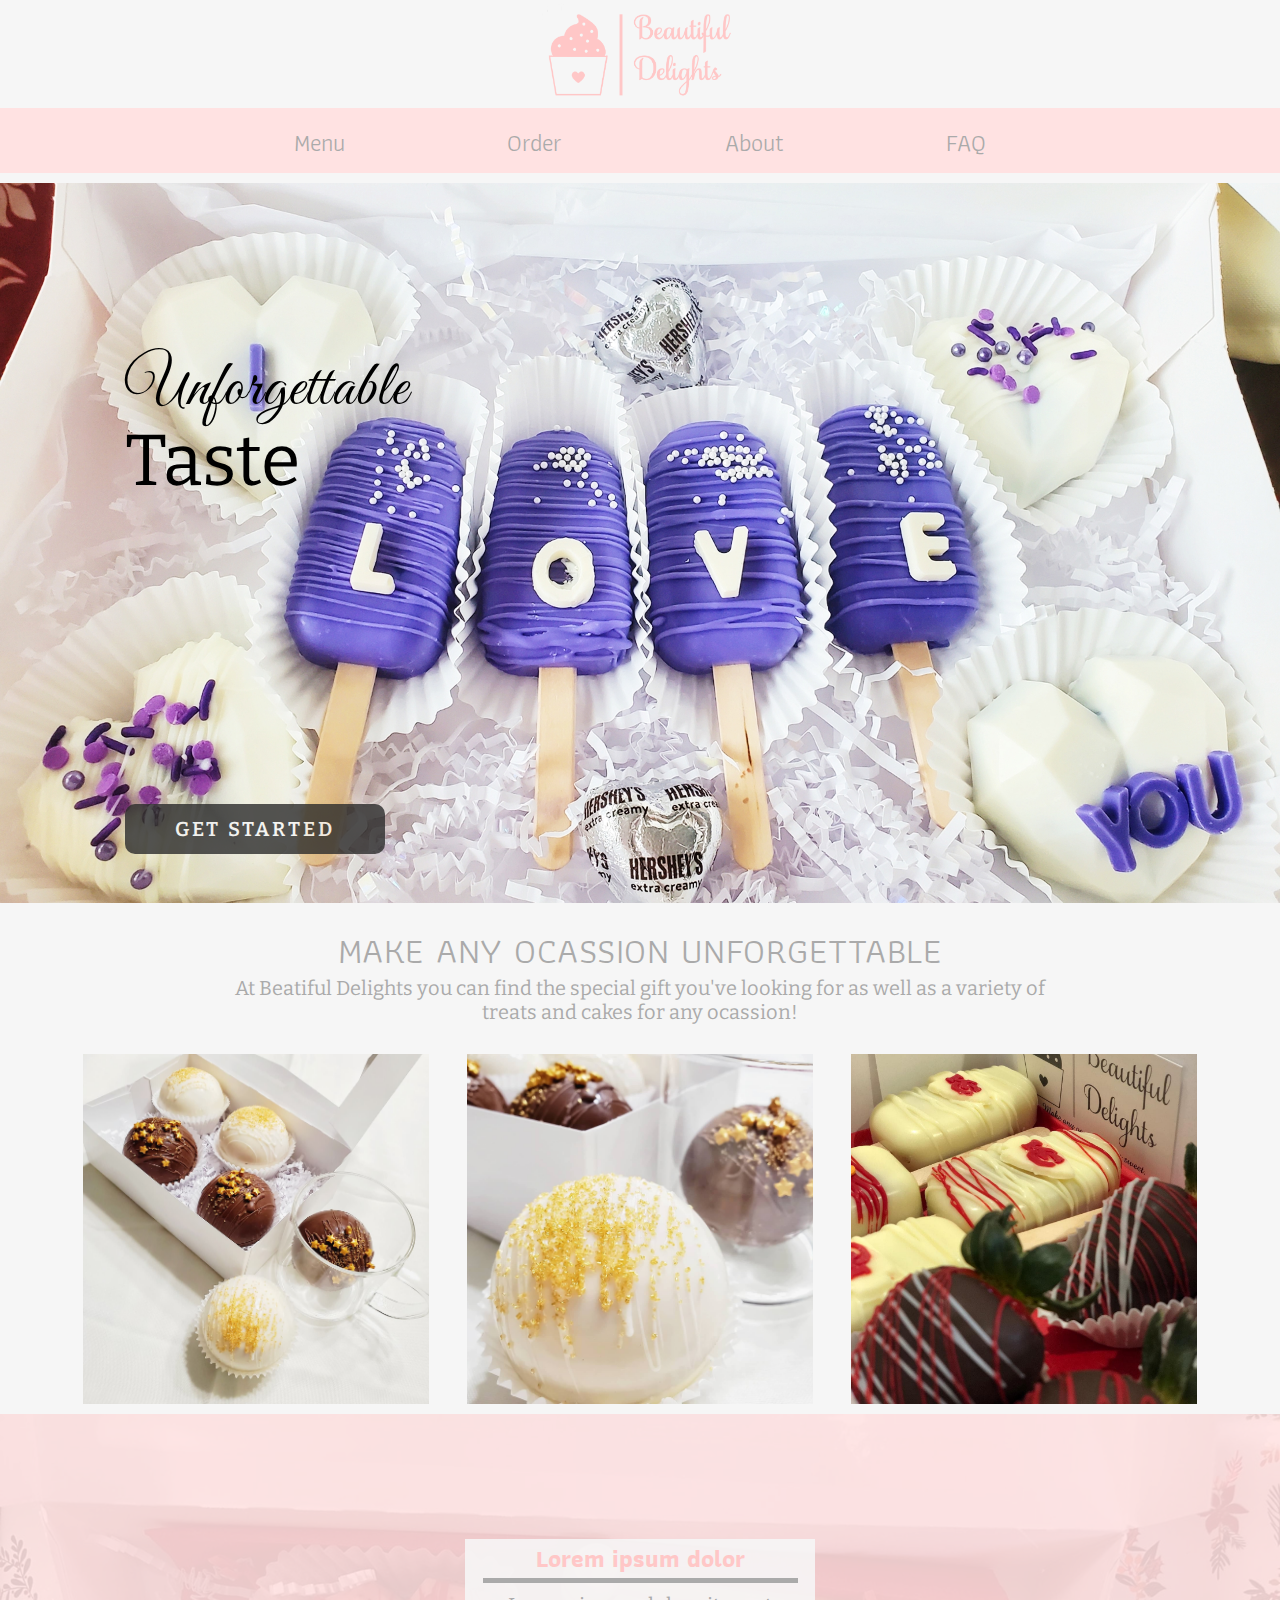
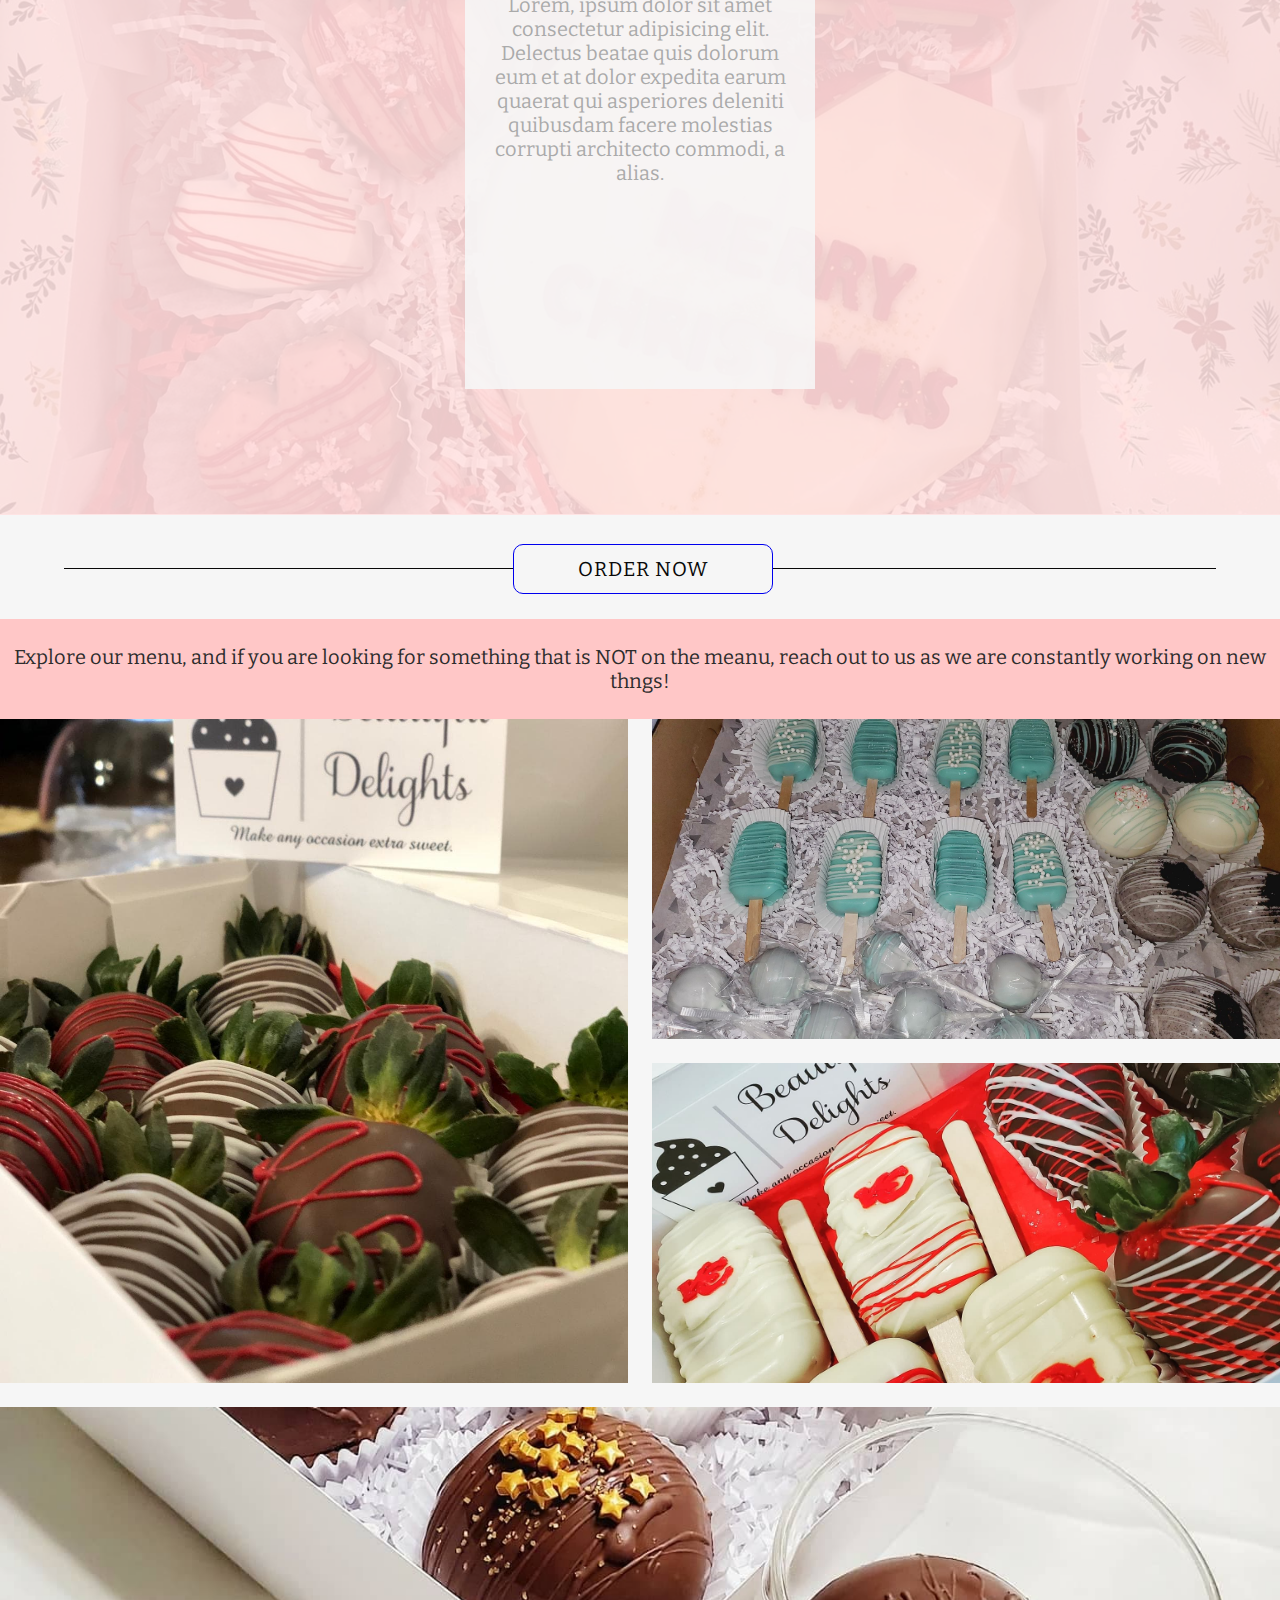
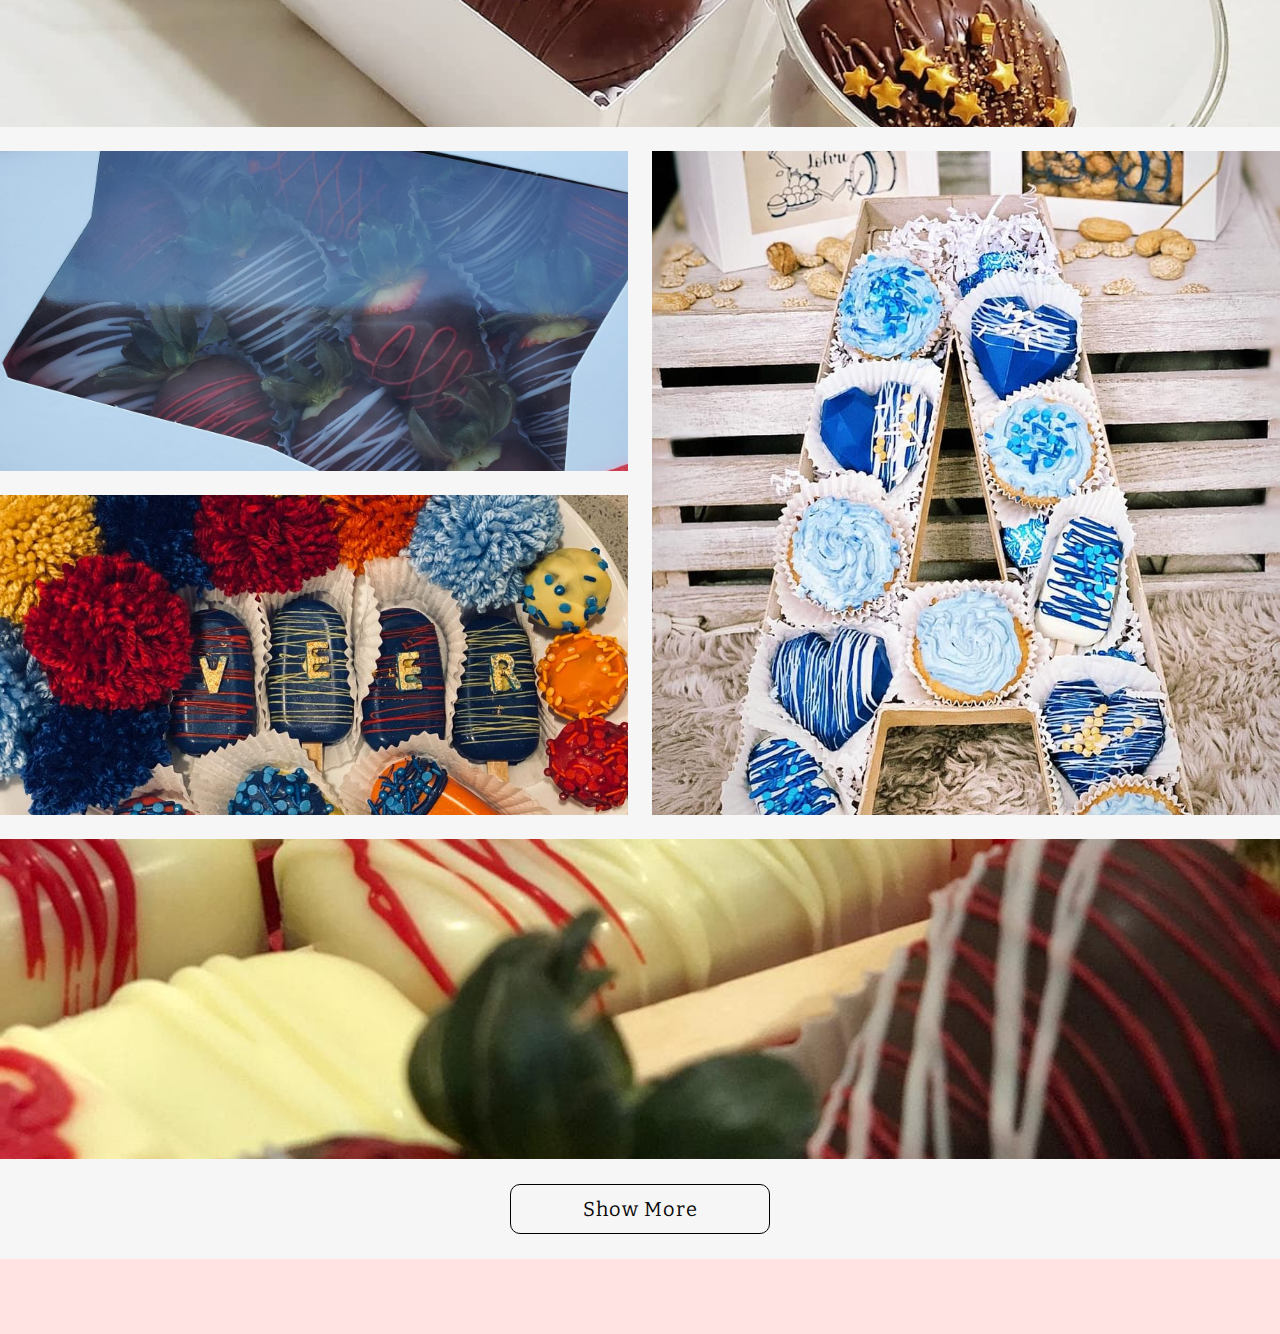
==== commit 6ecd6bb9: "button adjustments and typo corrections" ====
--- a/index.html
+++ b/index.html
@@ -39,16 +39,16 @@
             <div class="showcase_content">
                 <h3 class="top_banner">Unforgettable</h3>
                 <h1 class="bottom_banner">Taste</h1>
-                <div class="btn">
+                <a href="./order.html" class="btn">
                     <p> GET STARTED</p>
-                </div>
+                </a>
             </div>
            
         </div>
 
         <div class="main_page">
             <div class="head"><h3>MAKE ANY OCASSION UNFORGETTABLE</h3></div>
-            <div class="content"><p>At Beatiful Delights you can finf the special gift you've looking 
+            <div class="content"><p>At Beatiful Delights you can find the special gift you've looking 
                 for as well as a variety of treats and cakes for any ocassion! </p></div>
             
             
@@ -69,7 +69,7 @@
             </div>
         </div>
         <div class="order">
-            <div class="btn"><p>ORDER NOW</p></div>
+            <a href="./order.html" class="btn"><p>ORDER NOW</p></a>
             <div class="line_2"></div>
         </div>
         <div class="followme">
--- a/style.css
+++ b/style.css
@@ -5,6 +5,9 @@
   margin: 0;
   box-sizing: border-box;
   font-family: "Athiti", sans-serif;
+}
+a {
+  text-decoration: none;
 }
 body {
   overflow-y: auto;
@@ -86,7 +89,6 @@
 }
 
 .item a {
-  text-decoration: none;
   color: #aaaaaa;
 }
 .hamburger_btn {
@@ -162,12 +164,25 @@
   border-radius: 10px;
   cursor: pointer;
 }
-
+.showcase .btn {
+  background: #2c2c2c;
+  color: #f6f6f6;
+  opacity: 0.8;
+  margin-top: 170px;
+}
+.showcase .btn:hover {
+  background: #ffe2e2;
+  color: #2c2c2c;
+}
+.showcase .btn p {
+  color: #f6f6f6;
+}
 .btn p {
   margin: auto;
   color: #080808;
   letter-spacing: 1px;
 }
+
 .head {
   margin: auto;
   margin-top: 25px;
@@ -439,6 +454,15 @@
     font-size: 4.5em;
     font-weight: 400;
   }
+
+  .showcase .btn p {
+    font-weight: 600;
+    letter-spacing: 3px;
+  }
+  .showcase .btn {
+    margin-top: 300px;
+    margin-left: 100px;
+  }
   .top_banner {
     margin: 100px;
   }
@@ -446,9 +470,11 @@
     margin-left: 100px;
   }
   .btn {
-    margin-top: 300px;
-    margin-left: 100px;
     width: 260px;
     height: 50px;
   }
-}
+
+  .line_2 {
+    margin-top: 54px;
+  }
+}
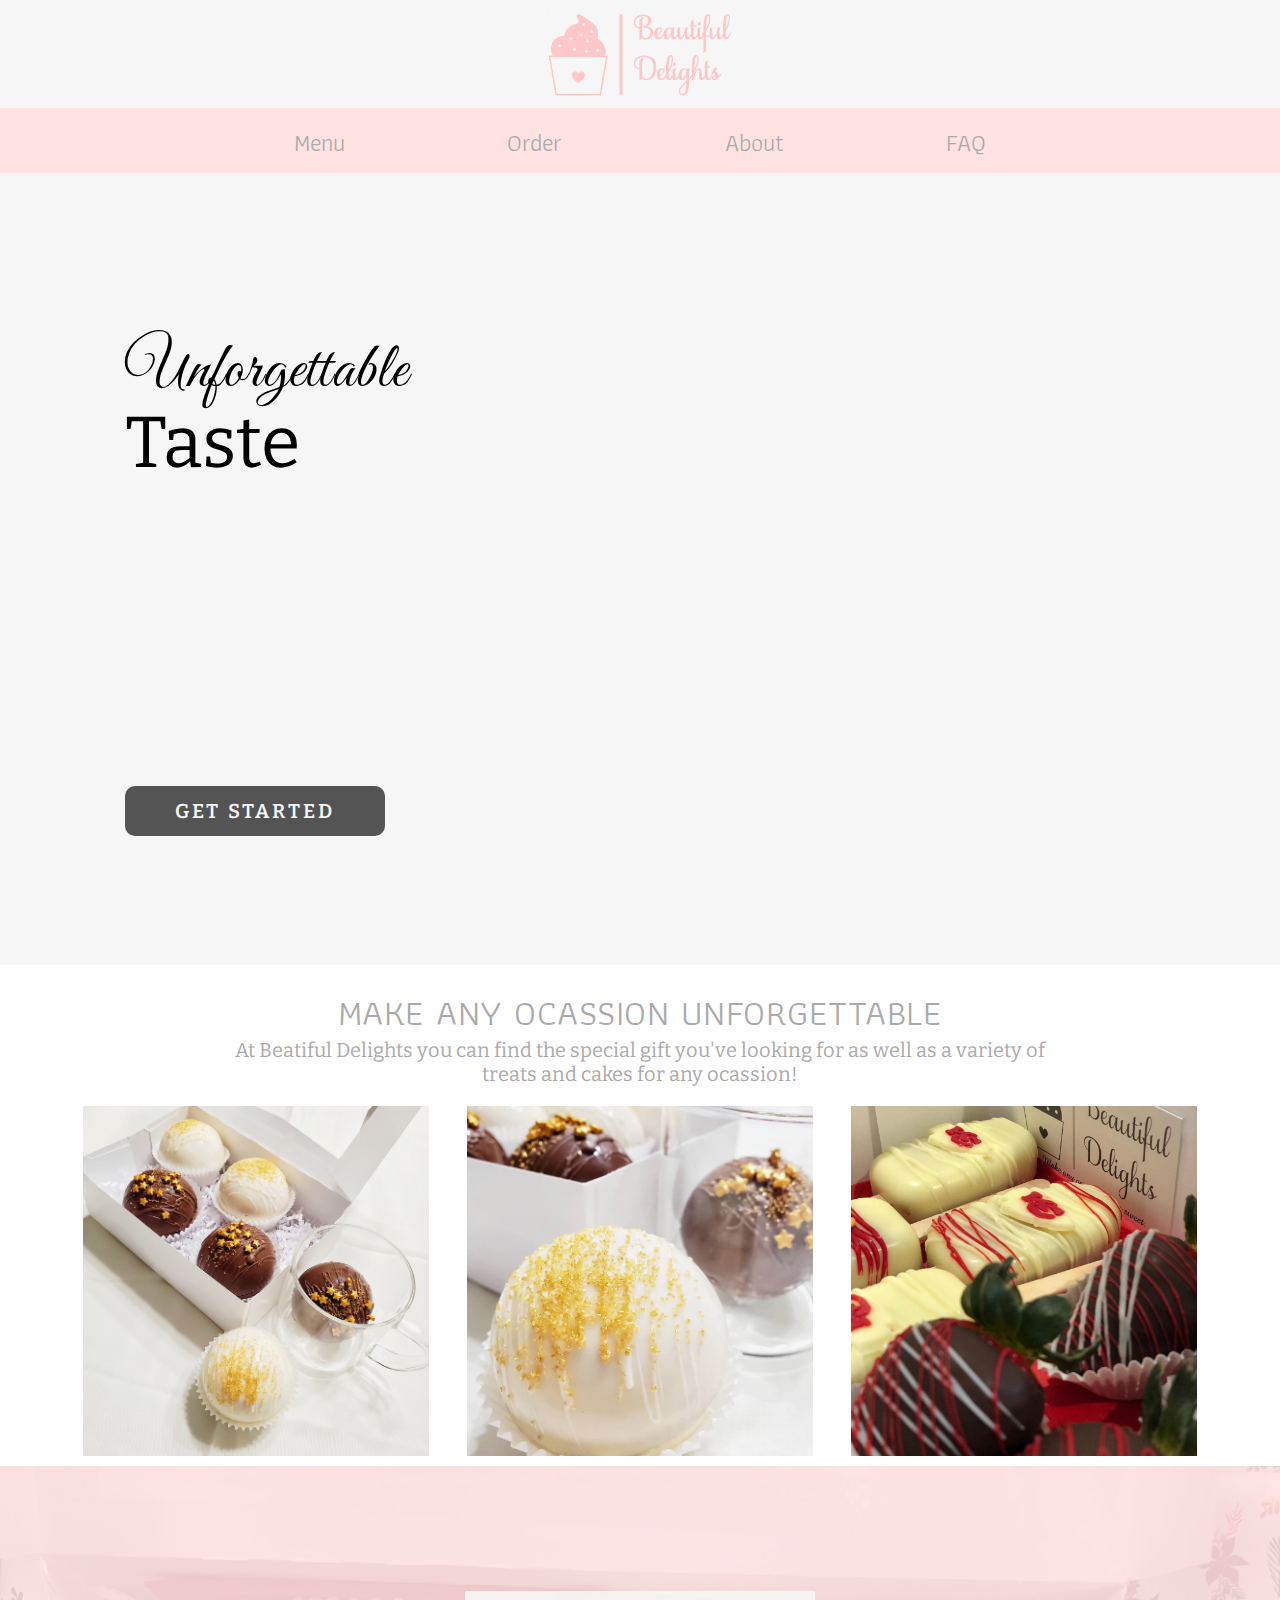
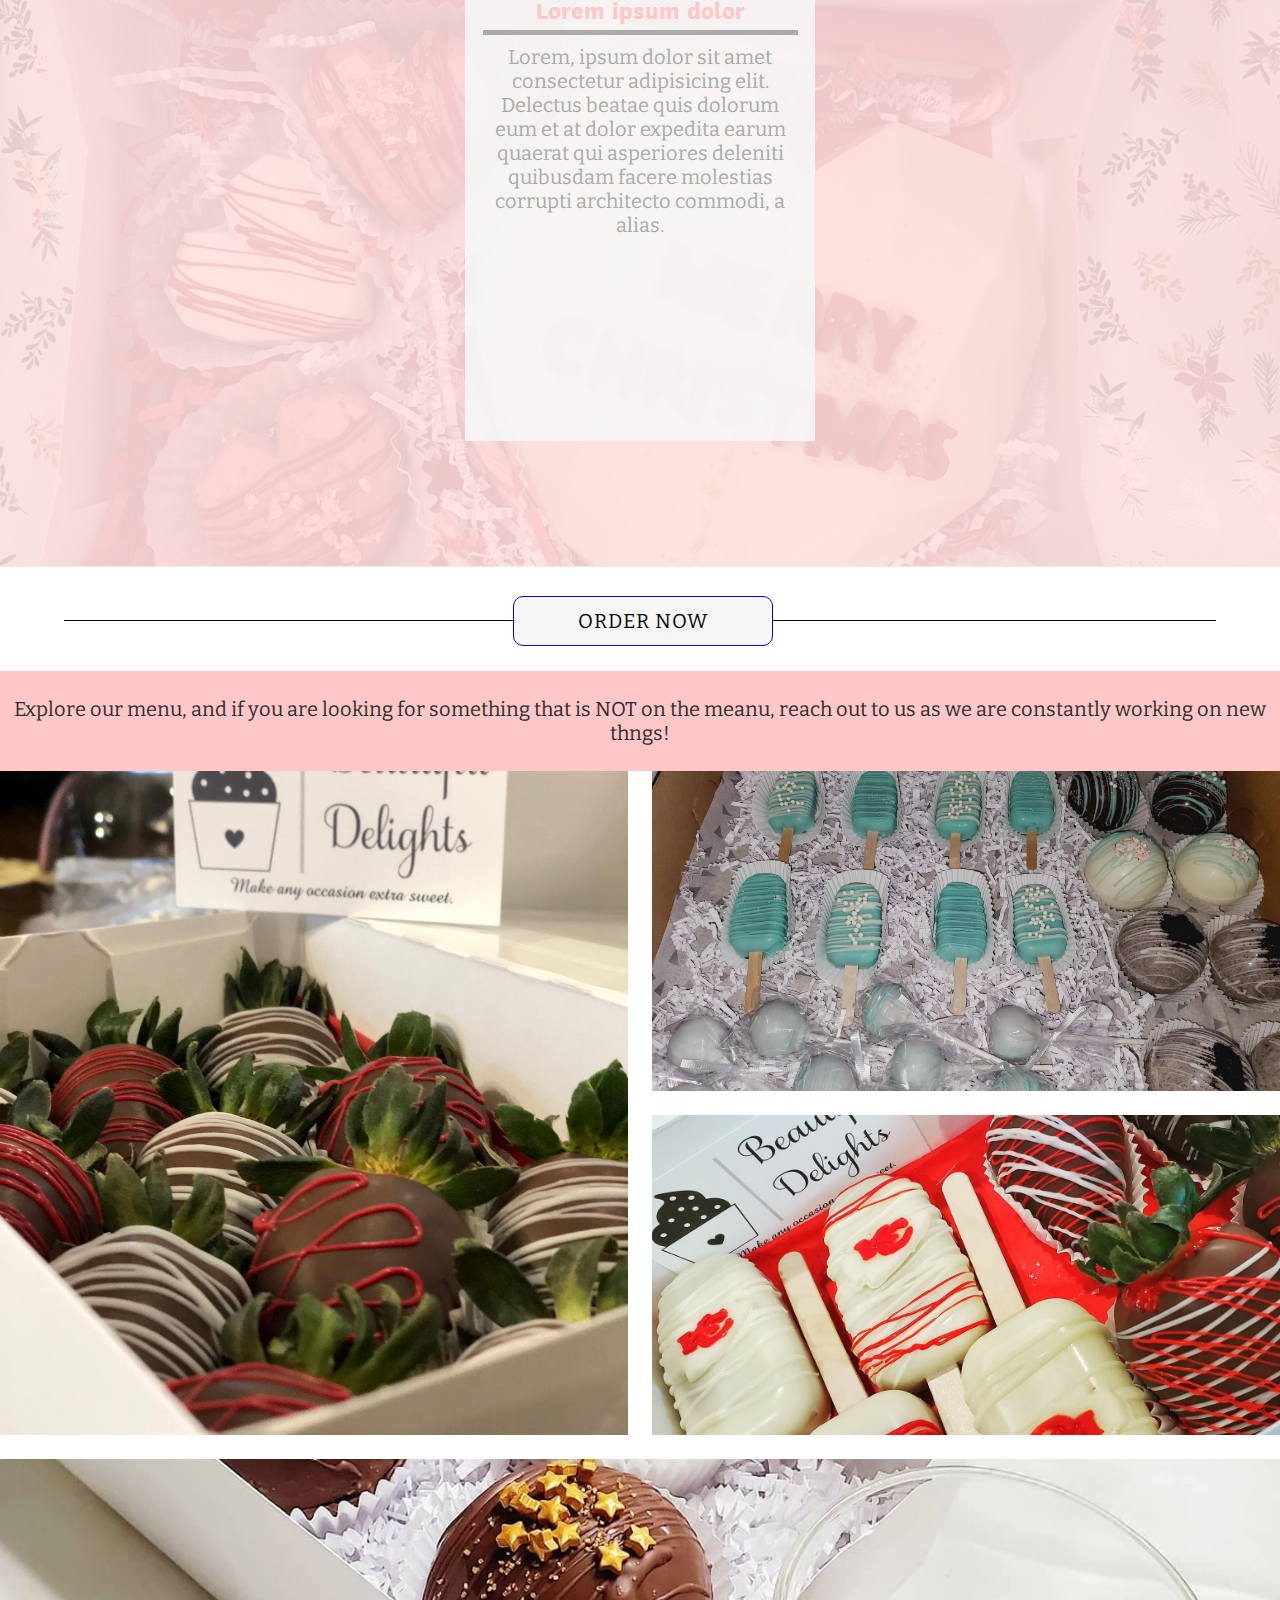
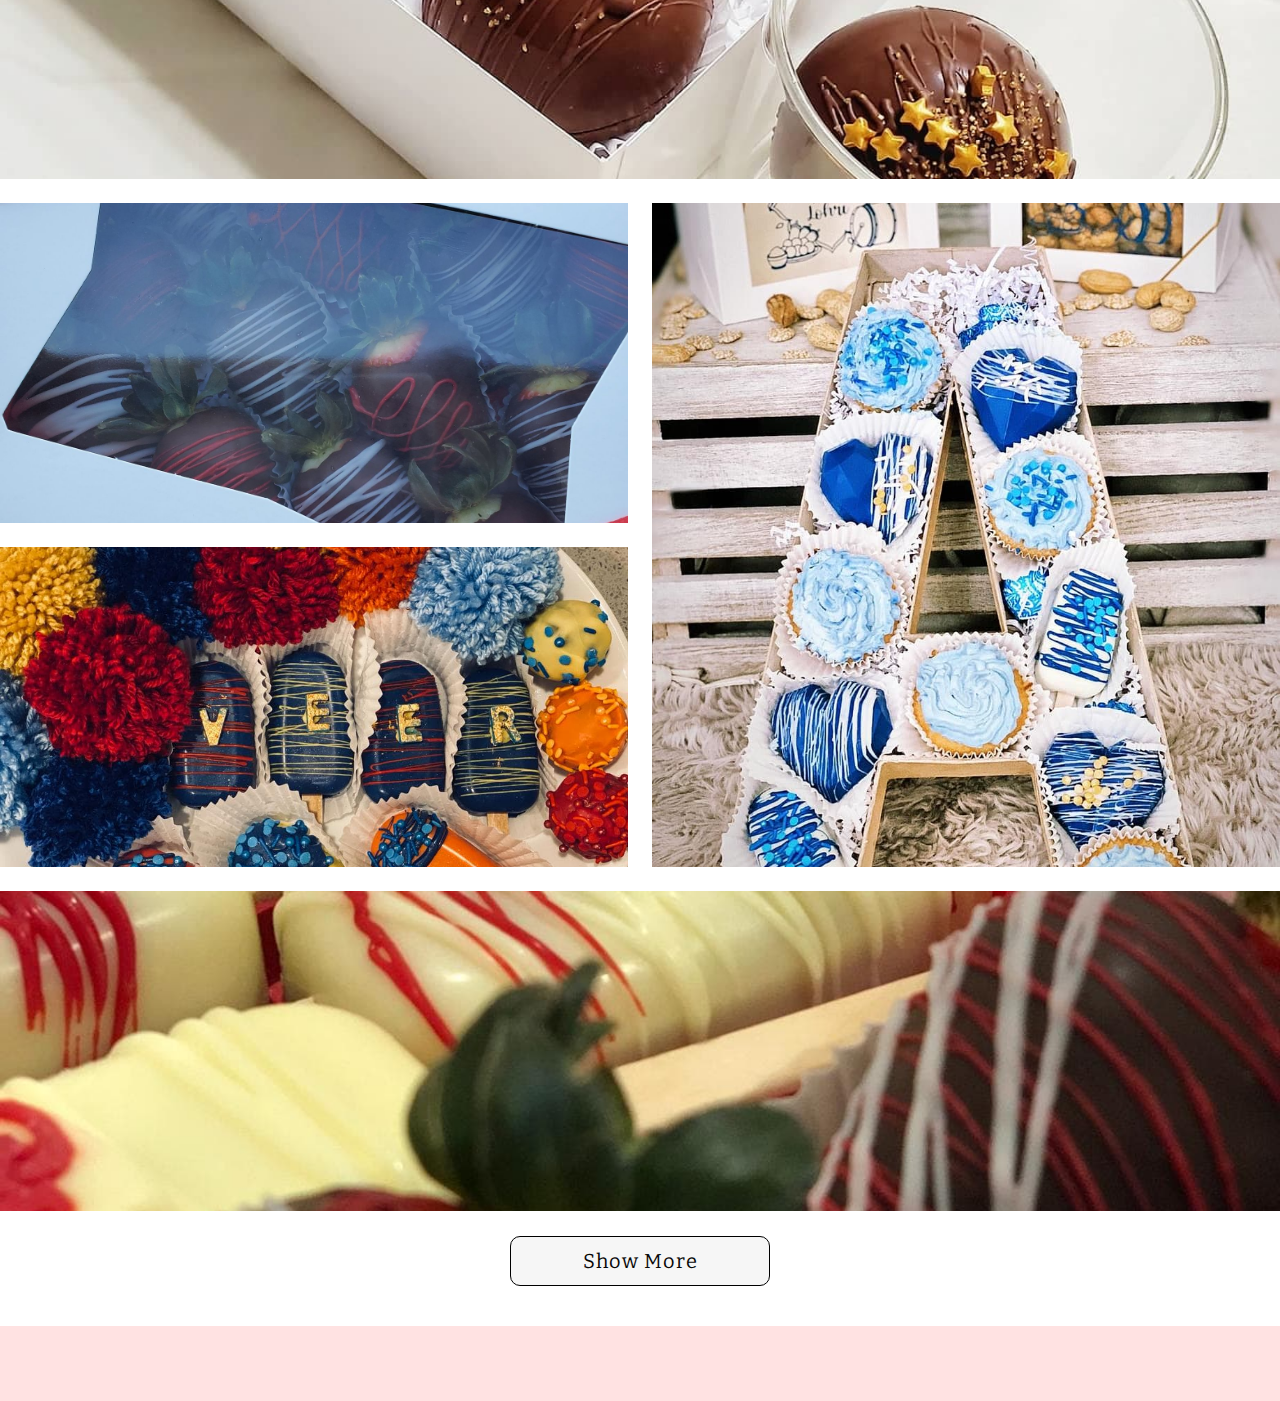
==== commit d9a0143d: "slide animation update" ====
--- a/index.html
+++ b/index.html
@@ -35,17 +35,21 @@
                 <div class="bottom_line"></div>
             </div>
         </div>
+        <div class="slide"></div>
         <div class="showcase">
+           
             <div class="showcase_content">
+                
                 <h3 class="top_banner">Unforgettable</h3>
                 <h1 class="bottom_banner">Taste</h1>
                 <a href="./order.html" class="btn">
                     <p> GET STARTED</p>
                 </a>
             </div>
+
            
         </div>
-
+</div>
         <div class="main_page">
             <div class="head"><h3>MAKE ANY OCASSION UNFORGETTABLE</h3></div>
             <div class="content"><p>At Beatiful Delights you can find the special gift you've looking 
--- a/style.css
+++ b/style.css
@@ -92,17 +92,24 @@
   color: #aaaaaa;
 }
 .hamburger_btn {
-  position: absolute;
+  position: fixed;
+  margin: auto;
   z-index: 100;
-  top: 35px;
-  right: 10px;
+  top: 40px;
+  right: 20px;
+  background: #ffe2e2;
+  border-radius: 50%;
+  height: 38px;
+  width: 38px;
+  opacity: 0.8;
+  padding-top: 6px;
 }
 
 .hamburger_btn div {
   width: 25px;
   height: 2px;
-  background: #ffc7c7;
-  margin: 5px;
+  background: #aaa;
+  margin: 5px auto;
   transition: all 0.5s ease-in-out;
 }
 
@@ -120,13 +127,29 @@
 .hamburger_btn.open .bottom_line {
   transform: rotate(-45deg) translate(10px);
 }
+.slide {
+  background-repeat: no-repeat;
+  background-size: cover;
+  background-position: center;
+  height: 60vh;
+  /* margin-top: 10px; */
+  /* padding-left: 25px;
+  padding-top: 95px; */
+  animation-name: slideshow;
+  animation-duration: 15s;
+  animation-iteration-count: infinite;
+  transition: ease-in-out;
+  opacity: 0;
+  /* position: absolute;
+   */
+}
+
 .showcase {
-  background: url(./img/MYXJ_20210127130048840_save.jpg) no-repeat center
-    center/cover;
+  position: absolute;
   height: 60vh;
   margin-top: 10px;
   padding-left: 25px;
-  padding-top: 95px;
+  padding-top: 150px;
 }
 .showcase_content {
   position: absolute;
@@ -386,6 +409,54 @@
   margin: 15px auto;
 }
 
+/*  SLIDESHOW ANIMATION */
+
+@keyframes slideshow {
+  0% {
+    background-image: url(./img/MYXJ_20210127130048840_save.jpg);
+    opacity: 0;
+  }
+  12.5% {
+    opacity: 1;
+  }
+
+  25% {
+    background-image: url(./img/MYXJ_20210127130048840_save.jpg);
+    opacity: 0;
+  }
+  25.01% {
+    background-image: url(./img/Bgrnd2.jpg);
+  }
+  37.5% {
+    opacity: 1;
+  }
+  50% {
+    background-image: url(./img/Bgrnd2.jpg);
+    opacity: 0;
+  }
+  50.01% {
+    background-image: url(./img/bgrd3.jpg);
+  }
+  62.5% {
+    opacity: 1;
+  }
+  75% {
+    background-image: url(./img/bgrd3.jpg);
+    opacity: 0;
+  }
+  75.01% {
+    background-image: url(./img/bkgr4.jpg);
+  }
+
+  87.5% {
+    opacity: 1;
+  }
+  100% {
+    background-image: url(./img/bkgr4.jpg);
+    opacity: 0;
+  }
+}
+
 @media (min-width: 768px) {
   h3 {
     font-size: 2.245em;
@@ -407,7 +478,11 @@
     font-size: 1.5em;
   }
   .showcase {
-    height: 80vh;
+    /* height: 80vh; */
+    padding-top: 250px;
+  }
+  .slide {
+    height: 88vh;
   }
 
   .showcase .btn {
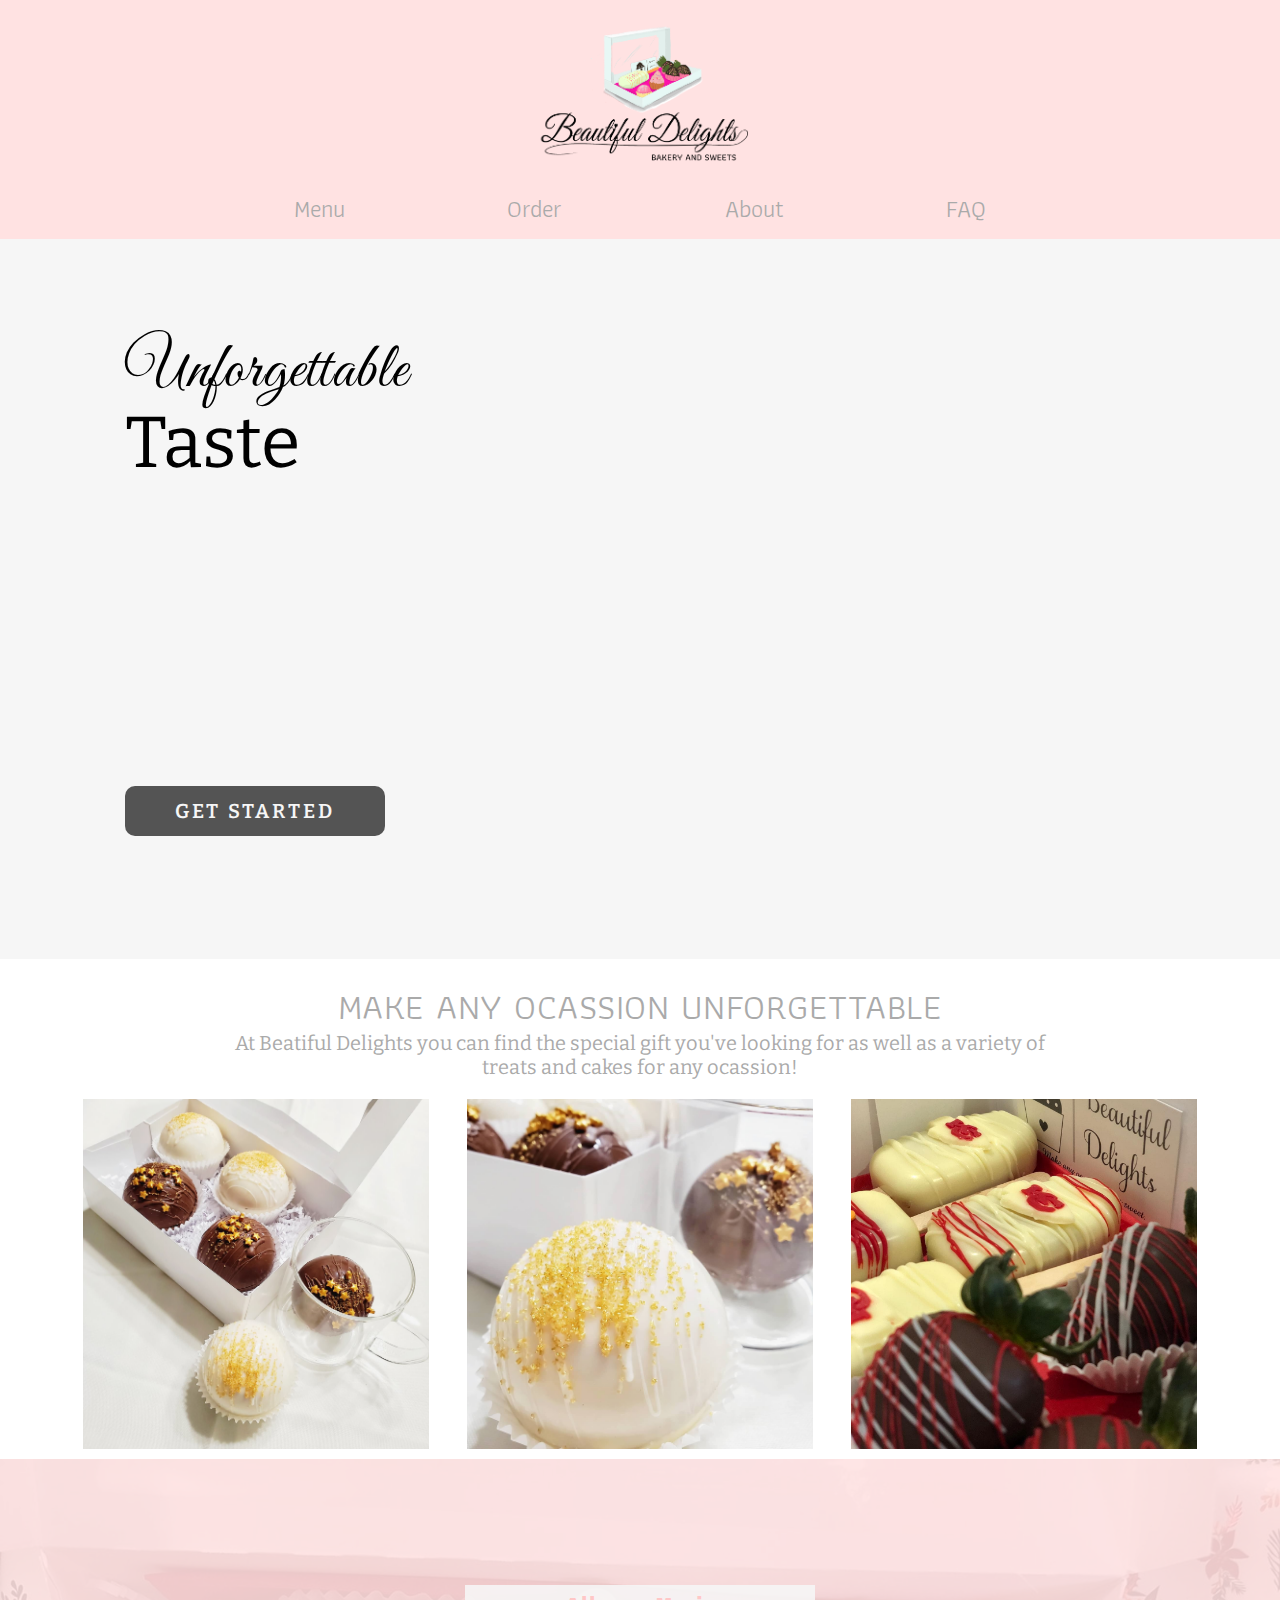
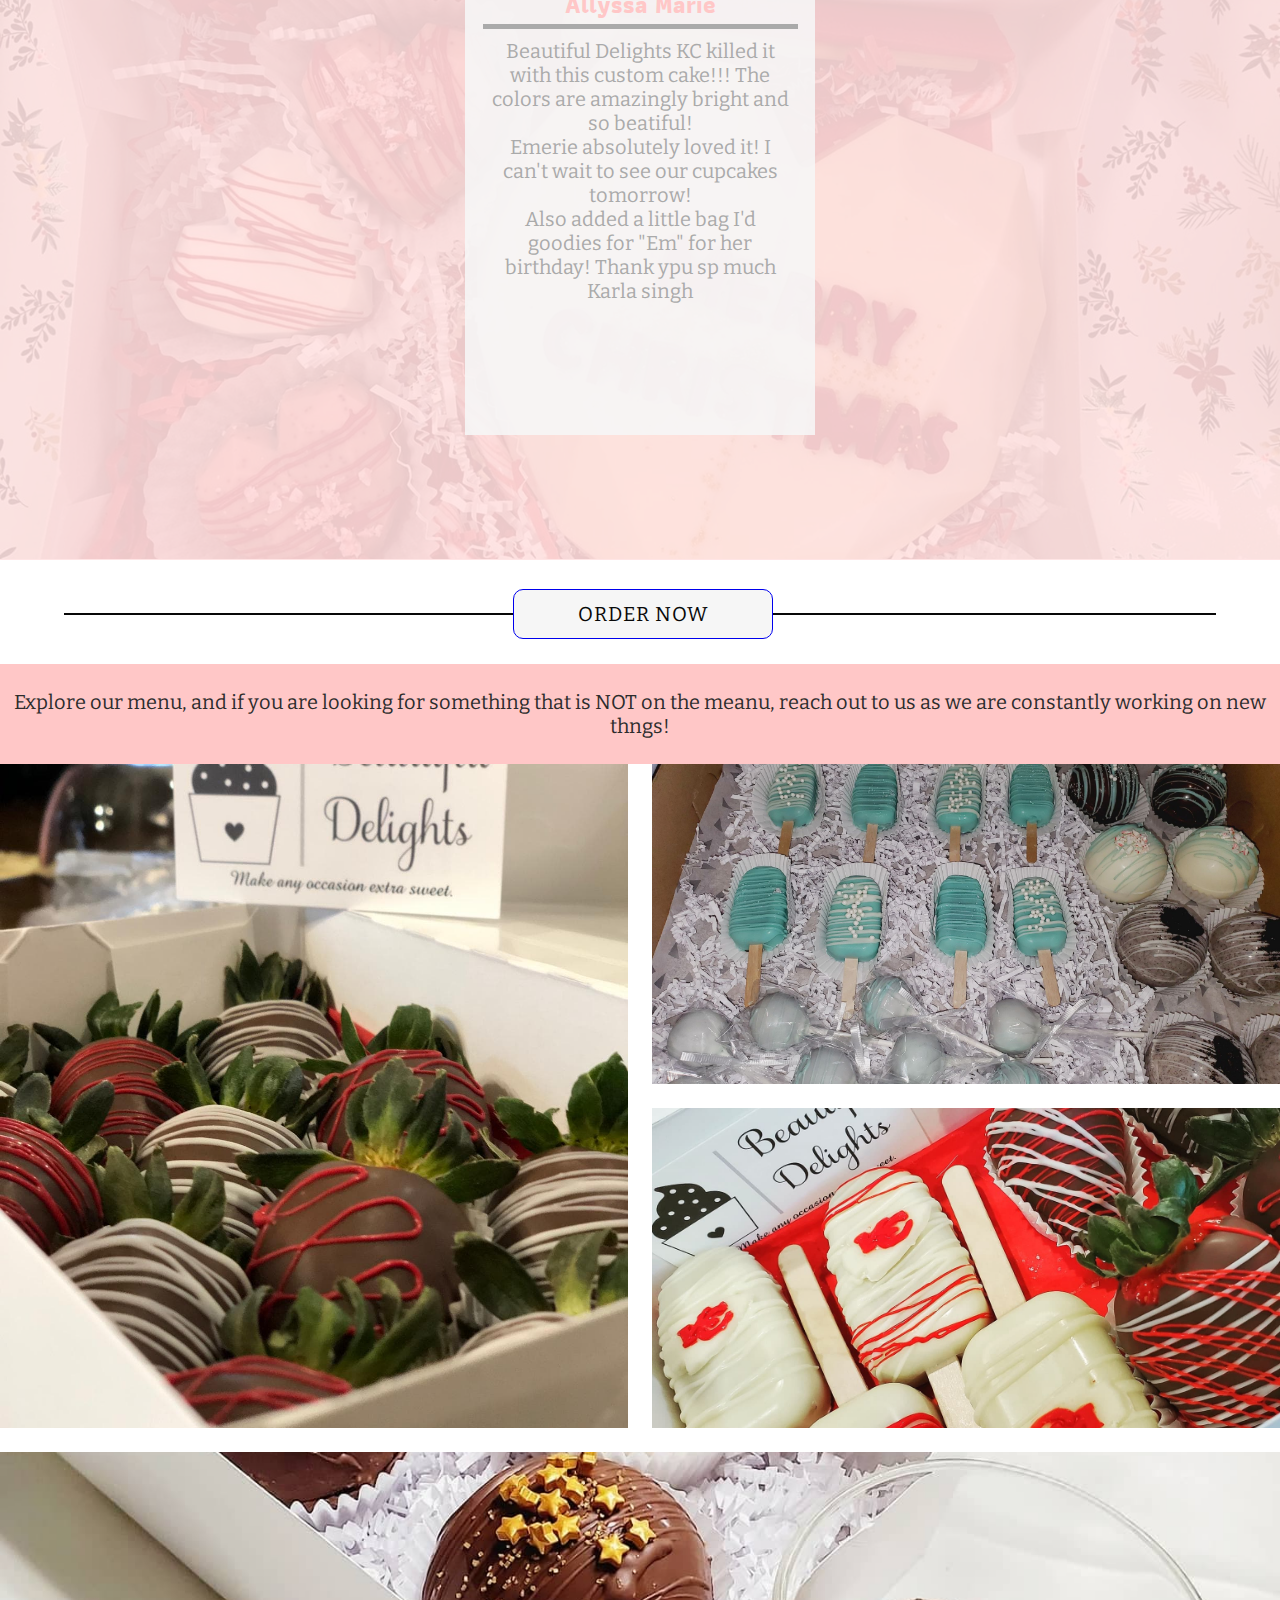
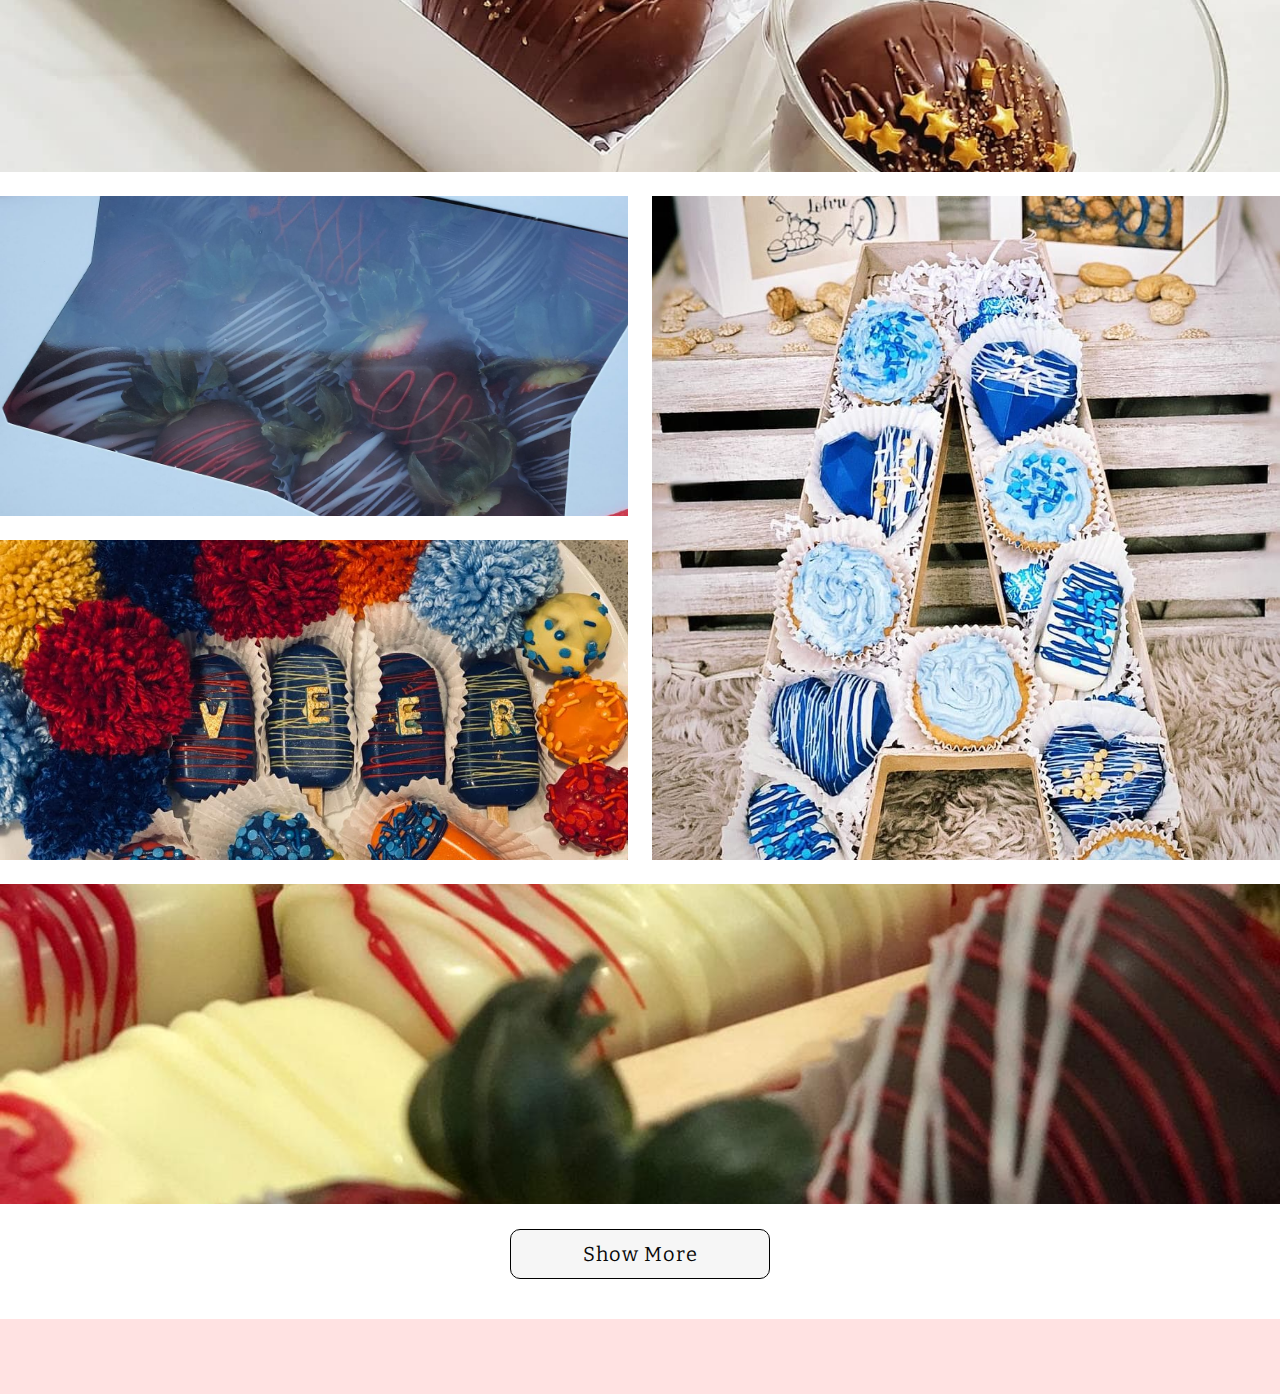
==== commit cd28c6d8: "logo change" ====
--- a/index.html
+++ b/index.html
@@ -66,9 +66,12 @@
         <div class="reviews">
             <div class="color_bkg">
                 <div class="card">
-                    <h2>Lorem ipsum dolor </h2>
+                    <h2>Allyssa Marie </h2>
                     <div class="line"></div>
-                    <p>Lorem, ipsum dolor sit amet consectetur adipisicing elit. Delectus beatae quis dolorum eum et at dolor expedita earum quaerat qui asperiores deleniti quibusdam facere molestias corrupti architecto commodi, a alias.</p>
+                    <p>Beautiful Delights KC killed it with this custom cake!!! The colors are
+                        amazingly bright and so beatiful!<br> Emerie absolutely loved it! I can't wait
+                    to see our cupcakes tomorrow!<br>
+                    Also added a little bag I'd goodies for "Em" for her birthday! Thank ypu sp much Karla singh</p>
                 </div>
             </div>
         </div>
--- a/style.css
+++ b/style.css
@@ -60,8 +60,11 @@
   align-items: center;
 }
 .logo .logo_img {
-  width: 50%;
-  margin: auto;
+  width: 60%;
+  margin: auto;
+}
+.nav {
+  background-color: #ffe2e2;
 }
 
 .menu_list {
@@ -95,8 +98,8 @@
   position: fixed;
   margin: auto;
   z-index: 100;
-  top: 40px;
-  right: 20px;
+  top: 60px;
+  right: 30px;
   background: #ffe2e2;
   border-radius: 50%;
   height: 38px;
@@ -131,7 +134,7 @@
   background-repeat: no-repeat;
   background-size: cover;
   background-position: center;
-  height: 60vh;
+  height: 75vh;
   /* margin-top: 10px; */
   /* padding-left: 25px;
   padding-top: 95px; */
@@ -146,7 +149,7 @@
 
 .showcase {
   position: absolute;
-  height: 60vh;
+  height: 70vh;
   margin-top: 10px;
   padding-left: 25px;
   padding-top: 150px;
@@ -166,7 +169,7 @@
 }
 .top_banner {
   margin-left: 5px;
-  margin-top: 2px;
+  margin-top: 85px;
 }
 .bottom_banner {
   margin-top: 5 px;
@@ -195,6 +198,9 @@
 }
 .showcase .btn:hover {
   background: #ffe2e2;
+  color: #2c2c2c;
+}
+.showcase .btn p:hover {
   color: #2c2c2c;
 }
 .showcase .btn p {
@@ -471,8 +477,8 @@
     position: relative;
     flex-direction: row;
     transform: none;
-    height: 15px;
-    padding-top: 15px;
+    height: 13px;
+    padding-top: 10px;
   }
   .item {
     font-size: 1.5em;
@@ -482,7 +488,7 @@
     padding-top: 250px;
   }
   .slide {
-    height: 88vh;
+    height: 80vh;
   }
 
   .showcase .btn {
@@ -498,7 +504,7 @@
   }
 
   .logo .logo_img {
-    width: 200px;
+    width: 250px;
   }
 
   .thumbnails div {
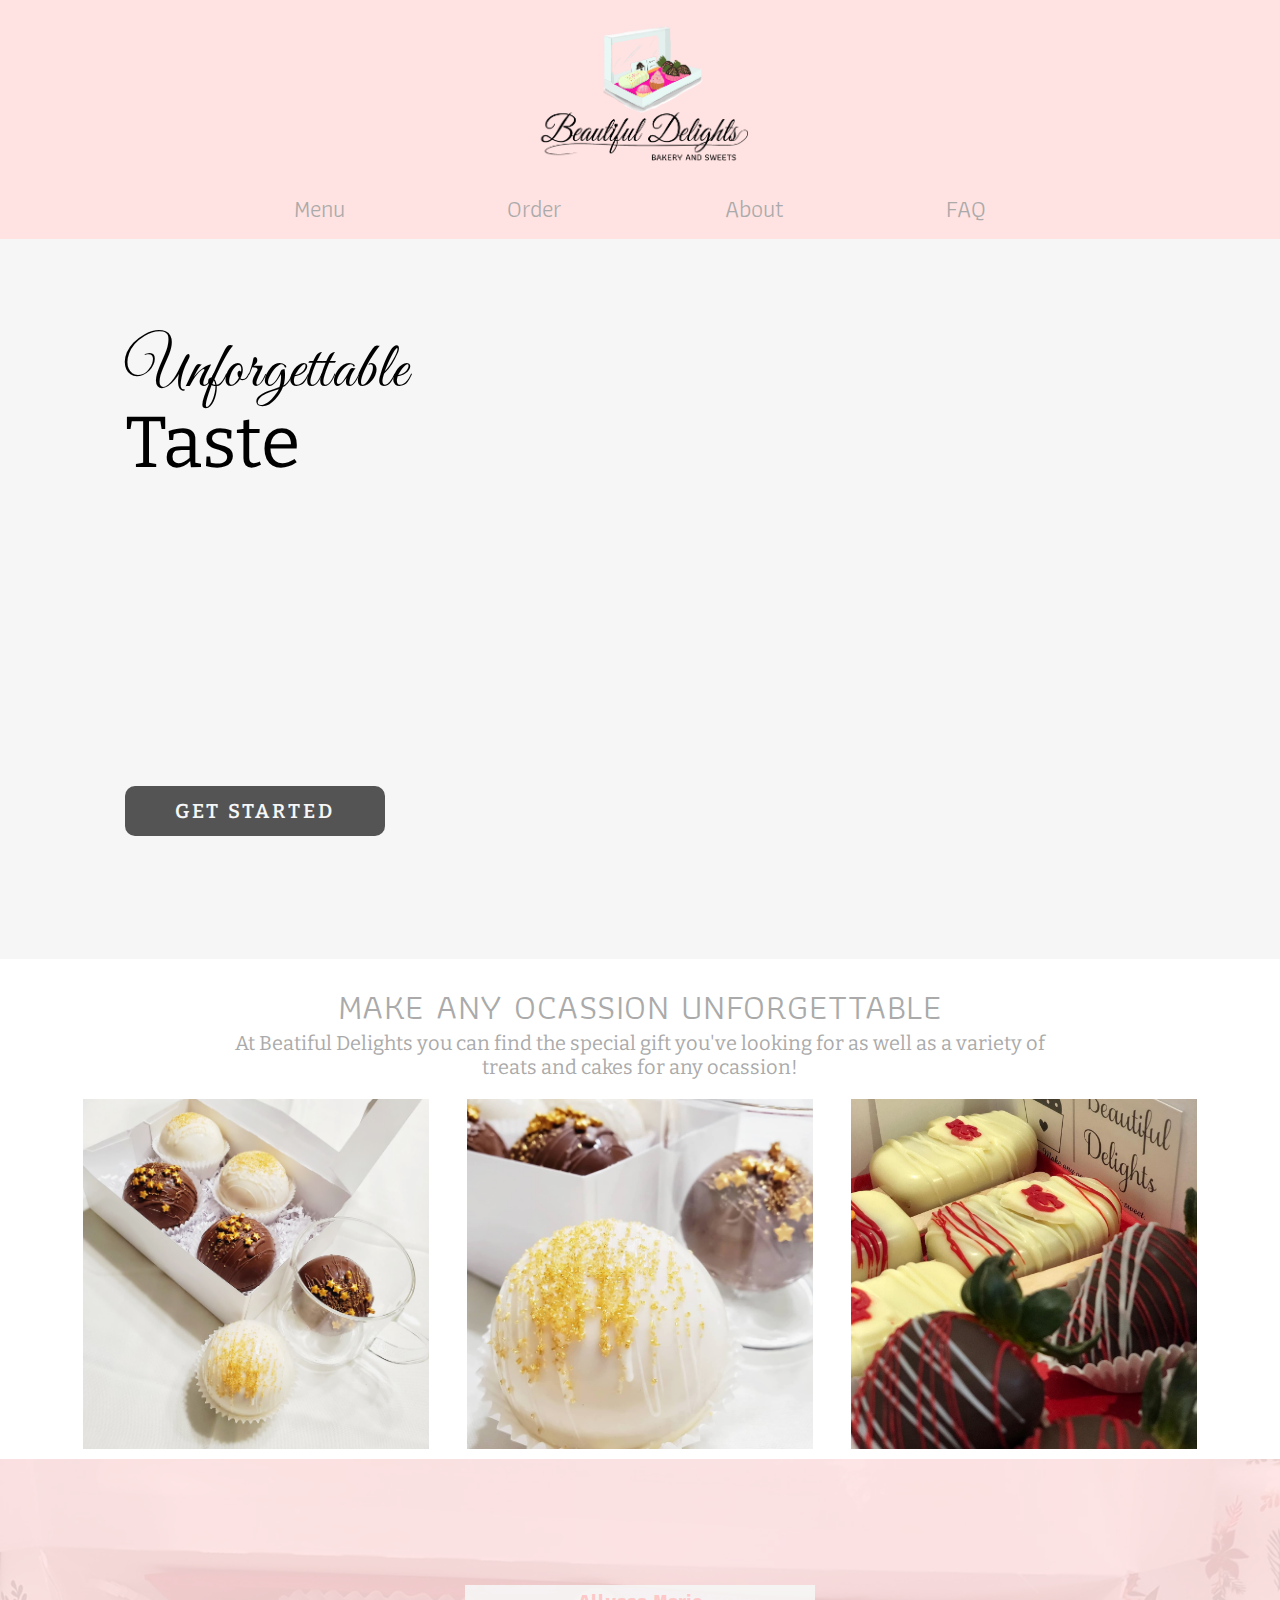
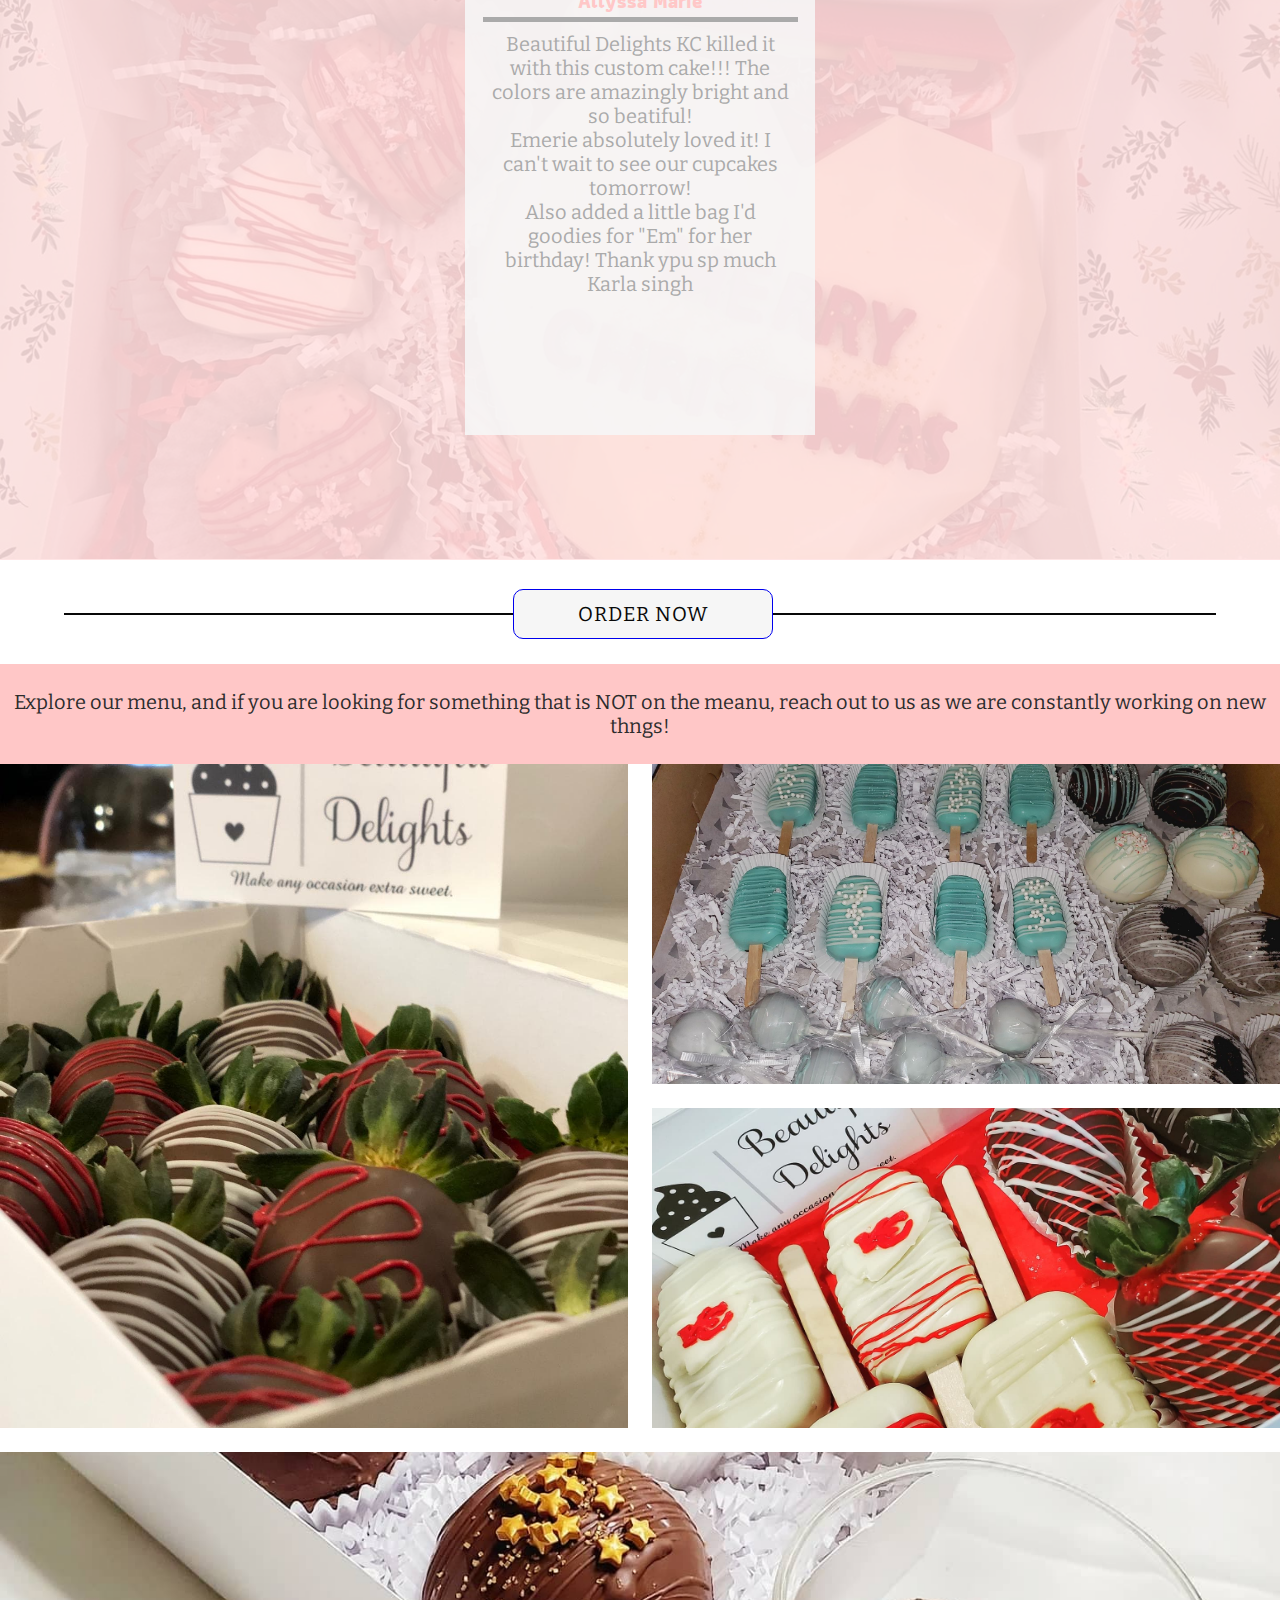
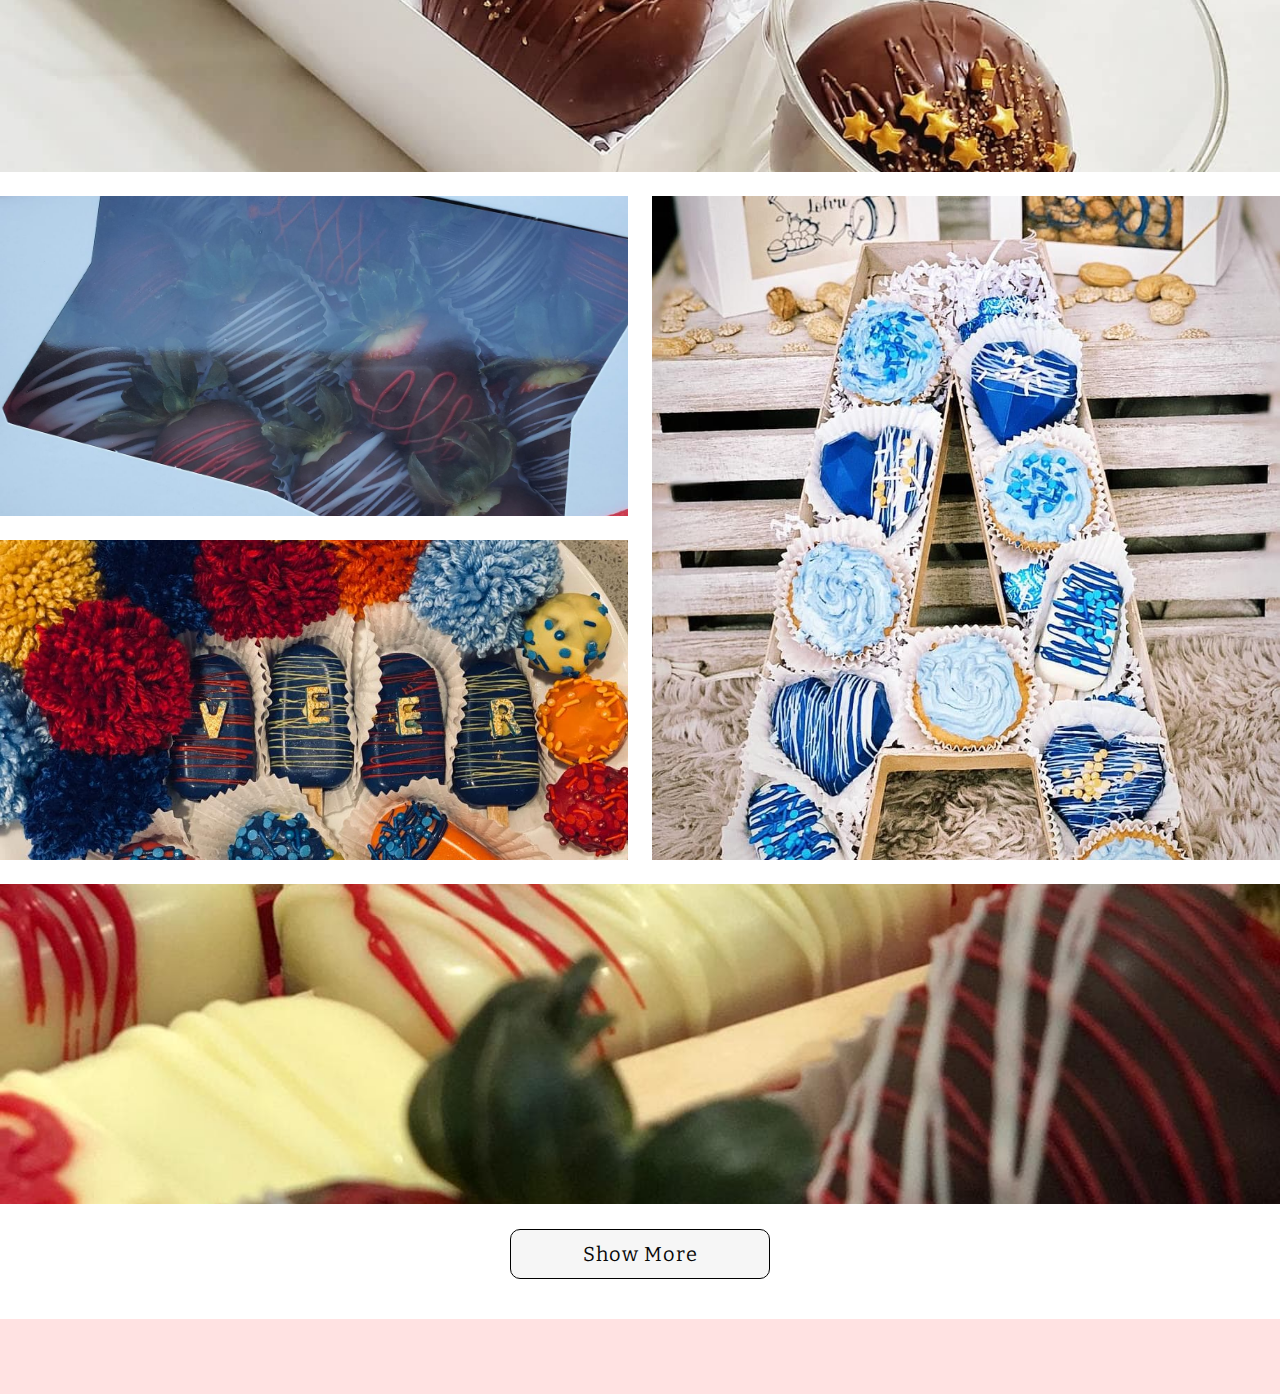
==== commit 953a1099: "add bootstrap" ====
--- a/index.html
+++ b/index.html
@@ -8,6 +8,8 @@
     <link
         href="https://fonts.googleapis.com/css2?family=Athiti:wght@300;400;500&family=Bitter:wght@300;400;500&display=swap"
         rel="stylesheet">
+        <!-- BOOTSTRP CSS -->
+        <link href="https://cdn.jsdelivr.net/npm/bootstrap@5.0.2/dist/css/bootstrap.min.css" rel="stylesheet" integrity="sha384-EVSTQN3/azprG1Anm3QDgpJLIm9Nao0Yz1ztcQTwFspd3yD65VohhpuuCOmLASjC" crossorigin="anonymous">
         <link rel="preconnect" href="https://fonts.gstatic.com">
         <link href="https://fonts.googleapis.com/css2?family=Great+Vibes&display=swap" rel="stylesheet">
     <link rel="stylesheet" href="https://use.fontawesome.com/releases/v5.15.2/css/all.css"
@@ -16,8 +18,8 @@
     <title>Beatiful Delights</title>
 </head>
 <body>
-    <div class="container">
-        <div class="nav">
+    <div class="local_container">
+        <div class="local_nav">
             <div class="logo">
                 <img class="logo_img" src="img/logo.png" alt="">
             </div>
@@ -65,7 +67,7 @@
         </div>
         <div class="reviews">
             <div class="color_bkg">
-                <div class="card">
+                <div class="review_card">
                     <h2>Allyssa Marie </h2>
                     <div class="line"></div>
                     <p>Beautiful Delights KC killed it with this custom cake!!! The colors are
@@ -111,14 +113,7 @@
             <a href="/img/BD_img18.jpg" class="img-8" target="blank" >
                 
             </a>
-            <!-- <img class="img-container" src="./img/BD_img11.jpg" alt="">
-            <img class="img-container" src="./img/BD_img12.jpg" alt="">
-            <img class="img-container" src="./img/BD_img13.jpg" alt="">
-            <img class="img-container" src="./img/BD_img14.jpg" alt="">
-            <img class="img-container" src="./img/BD_img15.jpg" alt="">
-            <img class="img-container" src="./img/BD_img16.jpg" alt="">
-            <img class="img-container" src="./img/BD_img17.jpg" alt="">
-            <img class="img-container" src="./img/BD_img18.jpg" alt=""> -->
+       
 
             
         </div>
@@ -141,6 +136,13 @@
         </div>
         
     </div>
+    <!-- BOOSTRAP JS -->
+    <script src="https://cdn.jsdelivr.net/npm/@popperjs/core@2.9.2/dist/umd/popper.min.js"
+        integrity="sha384-IQsoLXl5PILFhosVNubq5LC7Qb9DXgDA9i+tQ8Zj3iwWAwPtgFTxbJ8NT4GN1R8p"
+        crossorigin="anonymous"></script>
+    <script src="https://cdn.jsdelivr.net/npm/bootstrap@5.0.2/dist/js/bootstrap.min.js"
+        integrity="sha384-cVKIPhGWiC2Al4u+LWgxfKTRIcfu0JTxR+EQDz/bgldoEyl4H0zUF0QKbrJ0EcQF"
+        crossorigin="anonymous"></script>
     <script src="app.js"></script>
 </body>
 </html>--- a/style.css
+++ b/style.css
@@ -45,7 +45,7 @@
   color: #080808;
 }
 
-.container {
+.local_container {
   display: flex;
   width: 100%;
   /* height: 100vh; */
@@ -63,7 +63,7 @@
   width: 60%;
   margin: auto;
 }
-.nav {
+.local_nav {
   background-color: #ffe2e2;
 }
 
@@ -268,17 +268,20 @@
   justify-items: center;
 }
 
-.card {
+.review_card {
   background: #f6f6f6e3;
   text-align: center;
   width: 60%;
   margin: auto;
   color: #ffc7c7;
 }
-.card p {
+.review_card p {
   color: #aaaaaa;
   width: 85%;
   margin: 10px auto;
+}
+.review_card h2 {
+  font-size: 1.25em;
 }
 
 .line {
@@ -512,7 +515,7 @@
     height: 350px;
   }
 
-  .card {
+  .review_card {
     width: 350px;
     height: 450px;
   }
